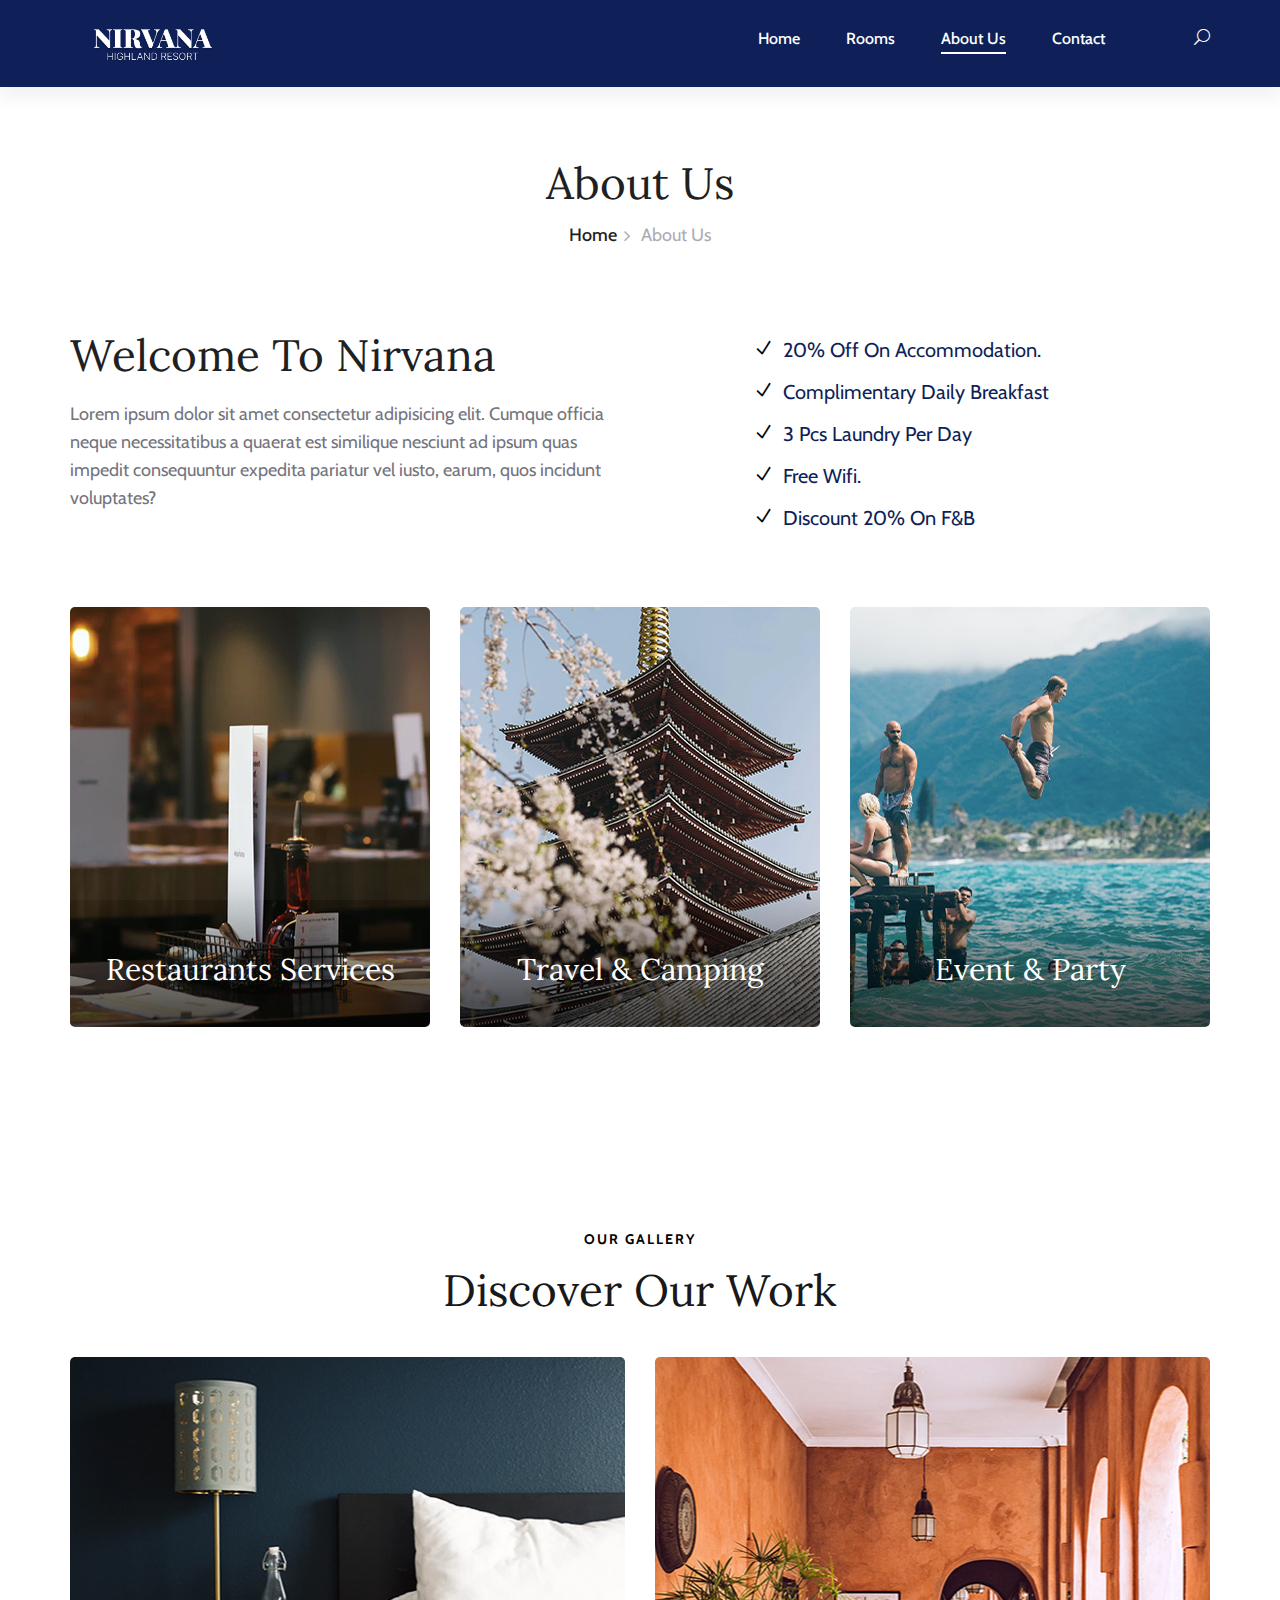
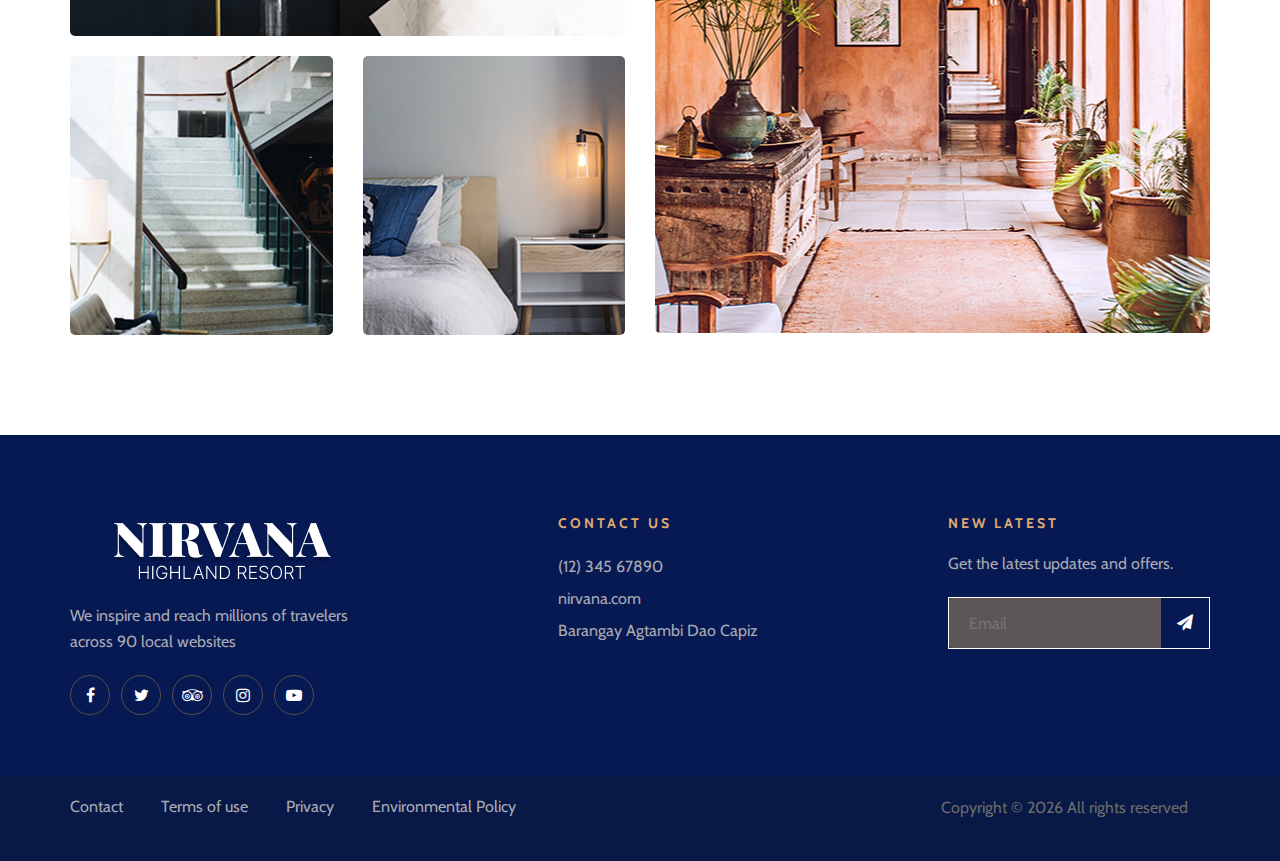
==== about-us.html @ 607fbc33 "initial Push" ====
<!DOCTYPE html>
<html lang="zxx">

<head>
    <meta charset="UTF-8">
    <meta name="description" content="Sona Template">
    <meta name="keywords" content="Sona, unica, creative, html">
    <meta name="viewport" content="width=device-width, initial-scale=1.0">
    <meta http-equiv="X-UA-Compatible" content="ie=edge">
    <title>Sona | Template</title>

    <!-- Google Font -->
    <link href="https://fonts.googleapis.com/css?family=Lora:400,700&display=swap" rel="stylesheet">
    <link href="https://fonts.googleapis.com/css?family=Cabin:400,500,600,700&display=swap" rel="stylesheet">

    <!-- Css Styles -->
    <link rel="stylesheet" href="css/bootstrap.min.css" type="text/css">
    <link rel="stylesheet" href="css/font-awesome.min.css" type="text/css">
    <link rel="stylesheet" href="css/elegant-icons.css" type="text/css">
    <link rel="stylesheet" href="css/flaticon.css" type="text/css">
    <link rel="stylesheet" href="css/owl.carousel.min.css" type="text/css">
    <link rel="stylesheet" href="css/nice-select.css" type="text/css">
    <link rel="stylesheet" href="css/jquery-ui.min.css" type="text/css">
    <link rel="stylesheet" href="css/magnific-popup.css" type="text/css">
    <link rel="stylesheet" href="css/slicknav.min.css" type="text/css">
    <link rel="stylesheet" href="css/style.css" type="text/css">
</head>

<body>
    <!-- Page Preloder -->
    <div id="preloder">
        <div class="loader"></div>
    </div>

    <!-- Offcanvas Menu Section Begin -->
    <div class="offcanvas-menu-overlay"></div>
    <div class="canvas-open">
        <i class="icon_menu"></i>
    </div>
    <div class="offcanvas-menu-wrapper">
        <div class="canvas-close">
            <i class="icon_close"></i>
        </div>
        <div class="search-icon search-switch">
            <i class="icon_search"></i>
        </div>
        <div class="header-configure-area">
            <div class="language-option">
                <img src="img/flag.jpg" alt="">
                <span>EN <i class="fa fa-angle-down"></i></span>
                <div class="flag-dropdown">
                    <ul>
                        <li><a href="#">Zi</a></li>
                        <li><a href="#">Fr</a></li>
                    </ul>
                </div>
            </div>
            <a href="#" class="bk-btn">Booking Now</a>
        </div>
        <nav class="mainmenu mobile-menu">
            <ul>
                <li class="active"><a href="./index.html">Home</a></li>
                <li><a href="./rooms.html">Rooms</a></li>
                <li><a href="./about-us.html">About Us</a></li>
                <li><a href="./pages.html">Pages</a>
                    <ul class="dropdown">
                        <li><a href="./room-details.html">Room Details</a></li>
                        <li><a href="./blog-details.html">Blog Details</a></li>
                        <li><a href="#">Family Room</a></li>
                        <li><a href="#">Premium Room</a></li>
                    </ul>
                </li>
                <li><a href="./blog.html">News</a></li>
                <li><a href="./contact.html">Contact</a></li>
            </ul>
        </nav>
        <div id="mobile-menu-wrap"></div>
        <div class="top-social">
            <a href="#"><i class="fa fa-facebook"></i></a>
            <a href="#"><i class="fa fa-twitter"></i></a>
            <a href="#"><i class="fa fa-tripadvisor"></i></a>
            <a href="#"><i class="fa fa-instagram"></i></a>
        </div>
        <ul class="top-widget">
            <li><i class="fa fa-phone"></i> (12) 345 67890</li>
            <li><i class="fa fa-envelope"></i> info.colorlib@gmail.com</li>
        </ul>
    </div>
    <!-- Offcanvas Menu Section End -->

    <!-- Header Section Begin -->
    <header class="header-section header-normal">
        <div class="menu-item">
            <div class="container">
                <div class="row">
                    <div class="col-lg-2">
                        <div class="logo">
                            <a href="./index.html">
                                <img src="img/light-logo.png" alt="">
                            </a>
                        </div>
                    </div>
                    <div class="col-lg-10">
                        <div class="nav-menu">
                            <nav class="mainmenu">
                                <ul>
                                    <li><a href="./index.html">Home</a></li>
                                    <li><a href="./rooms.html">Rooms</a></li>
                                    <li  class="active"><a href="./about-us.html">About Us</a></li>
                                    <li><a href="./contact.html">Contact</a></li>
                                </ul>
                            </nav>
                            <div class="nav-right search-switch">
                                <i class="icon_search"></i>
                            </div>
                        </div>
                    </div>
                </div>
            </div>
        </div>
    </header>
    <!-- Header End -->

    <!-- Breadcrumb Section Begin -->
    <div class="breadcrumb-section">
        <div class="container">
            <div class="row">
                <div class="col-lg-12">
                    <div class="breadcrumb-text">
                        <h2>About Us</h2>
                        <div class="bt-option">
                            <a href="./index.html">Home</a>
                            <span>About Us</span>
                        </div>
                    </div>
                </div>
            </div>
        </div>
    </div>
    <!-- Breadcrumb Section End -->

    <!-- About Us Page Section Begin -->
    <section class="aboutus-page-section spad">
        <div class="container">
            <div class="about-page-text">
                <div class="row">
                    <div class="col-lg-6">
                        <div class="ap-title">
                            <h2>Welcome To Nirvana</h2>
                            <p>Lorem ipsum dolor sit amet consectetur adipisicing elit. Cumque officia neque necessitatibus a quaerat est similique nesciunt ad ipsum quas impedit consequuntur expedita pariatur vel iusto, earum, quos incidunt voluptates?</p>
                        </div>
                    </div>
                    <div class="col-lg-5 offset-lg-1">
                        <ul class="ap-services">
                            <li><i class="icon_check"></i> 20% Off On Accommodation.</li>
                            <li><i class="icon_check"></i> Complimentary Daily Breakfast</li>
                            <li><i class="icon_check"></i> 3 Pcs Laundry Per Day</li>
                            <li><i class="icon_check"></i> Free Wifi.</li>
                            <li><i class="icon_check"></i> Discount 20% On F&B</li>
                        </ul>
                    </div>
                </div>
            </div>
            <div class="about-page-services">
                <div class="row">
                    <div class="col-md-4">
                        <div class="ap-service-item set-bg" data-setbg="img/about/about-p1.jpg">
                            <div class="api-text">
                                <h3>Restaurants Services</h3>
                            </div>
                        </div>
                    </div>
                    <div class="col-md-4">
                        <div class="ap-service-item set-bg" data-setbg="img/about/about-p2.jpg">
                            <div class="api-text">
                                <h3>Travel & Camping</h3>
                            </div>
                        </div>
                    </div>
                    <div class="col-md-4">
                        <div class="ap-service-item set-bg" data-setbg="img/about/about-p3.jpg">
                            <div class="api-text">
                                <h3>Event & Party</h3>
                            </div>
                        </div>
                    </div>
                </div>
            </div>
        </div>
    </section>
    <!-- About Us Page Section End -->

    <!-- Gallery Section Begin -->
    <section class="gallery-section spad">
        <div class="container">
            <div class="row">
                <div class="col-lg-12">
                    <div class="section-title">
                        <span>Our Gallery</span>
                        <h2>Discover Our Work</h2>
                    </div>
                </div>
            </div>
            <div class="row">
                <div class="col-lg-6">
                    <div class="gallery-item set-bg" data-setbg="img/gallery/gallery-1.jpg">
                        <div class="gi-text">
                            <h3>Room Luxury</h3>
                        </div>
                    </div>
                    <div class="row">
                        <div class="col-sm-6">
                            <div class="gallery-item set-bg" data-setbg="img/gallery/gallery-3.jpg">
                                <div class="gi-text">
                                    <h3>Room Luxury</h3>
                                </div>
                            </div>
                        </div>
                        <div class="col-sm-6">
                            <div class="gallery-item set-bg" data-setbg="img/gallery/gallery-4.jpg">
                                <div class="gi-text">
                                    <h3>Room Luxury</h3>
                                </div>
                            </div>
                        </div>
                    </div>
                </div>
                <div class="col-lg-6">
                    <div class="gallery-item large-item set-bg" data-setbg="img/gallery/gallery-2.jpg">
                        <div class="gi-text">
                            <h3>Room Luxury</h3>
                        </div>
                    </div>
                </div>
            </div>
        </div>
    </section>
    <!-- Gallery Section End -->

    <!-- Footer Section Begin -->
    <footer class="footer-section">
        <div class="container">
          <div class="footer-text">
            <div class="row">
              <div class="col-lg-4">
                <div class="ft-about">
                  <div class="logo">
                    <a href="#">
                      <img src="img/light-logo.png" alt="" />
                    </a>
                  </div>
                  <p>
                    We inspire and reach millions of travelers<br />
                    across 90 local websites
                  </p>
                  <div class="fa-social">
                    <a href="#"><i class="fa fa-facebook"></i></a>
                    <a href="#"><i class="fa fa-twitter"></i></a>
                    <a href="#"><i class="fa fa-tripadvisor"></i></a>
                    <a href="#"><i class="fa fa-instagram"></i></a>
                    <a href="#"><i class="fa fa-youtube-play"></i></a>
                  </div>
                </div>
              </div>
              <div class="col-lg-3 offset-lg-1">
                <div class="ft-contact">
                  <h6>Contact Us</h6>
                  <ul>
                    <li>(12) 345 67890</li>
                    <li>nirvana.com</li>
                    <li>Barangay Agtambi Dao Capiz</li>
                  </ul>
                </div>
              </div>
              <div class="col-lg-3 offset-lg-1">
                <div class="ft-newslatter">
                  <h6>New latest</h6>
                  <p>Get the latest updates and offers.</p>
                  <form action="#" class="fn-form">
                    <input type="text" placeholder="Email" />
                    <button type="submit"><i class="fa fa-send"></i></button>
                  </form>
                </div>
              </div>
            </div>
          </div>
        </div>
        <div class="copyright-option">
          <div class="container">
            <div class="row">
              <div class="col-lg-7">
                <ul>
                  <li><a href="#">Contact</a></li>
                  <li><a href="#">Terms of use</a></li>
                  <li><a href="#">Privacy</a></li>
                  <li><a href="#">Environmental Policy</a></li>
                </ul>
              </div>
              <div class="col-lg-5">
                <div class="co-text">
                    <p>
                      <!-- Link back to Colorlib can't be removed. Template is licensed under CC BY 3.0. -->
                      Copyright &copy;
                      <script>
                        document.write(new Date().getFullYear());
                        </script>
                    All rights reserved 
                    <span  style="font-size: 1px; opacity: 0;">
  
                      | This template is made with
                      <i class="fa fa-heart" aria-hidden="true"></i> by
                      <a href="https://colorlib.com" target="_blank">Colorlib</a>
                      
                    </span>
                    <!-- Link back to Colorlib can't be removed. Template is licensed under CC BY 3.0. -->
                  </p>
                  </div>
                </div>
              </div>
            </div>
          </div>
        </div>
      </footer>
    <!-- Footer Section End -->

    <!-- Search model Begin -->
    <div class="search-model">
        <div class="h-100 d-flex align-items-center justify-content-center">
            <div class="search-close-switch"><i class="icon_close"></i></div>
            <form class="search-model-form">
                <input type="text" id="search-input" placeholder="Search here.....">
            </form>
        </div>
    </div>
    <!-- Search model end -->

    <!-- Js Plugins -->
    <script src="js/jquery-3.3.1.min.js"></script>
    <script src="js/bootstrap.min.js"></script>
    <script src="js/jquery.magnific-popup.min.js"></script>
    <script src="js/jquery.nice-select.min.js"></script>
    <script src="js/jquery-ui.min.js"></script>
    <script src="js/jquery.slicknav.js"></script>
    <script src="js/owl.carousel.min.js"></script>
    <script src="js/main.js"></script>
</body>

</html>
---- css/elegant-icons.css ----
@font-face {
	font-family: 'ElegantIcons';
	src:url('../fonts/ElegantIcons.eot');
	src:url('../fonts/ElegantIcons.eot?#iefix') format('embedded-opentype'),
		url('../fonts/ElegantIcons.woff') format('woff'),
		url('../fonts/ElegantIcons.ttf') format('truetype'),
		url('../fonts/ElegantIcons.svg#ElegantIcons') format('svg');
	font-weight: normal;
	font-style: normal;
}

/* Use the following CSS code if you want to use data attributes for inserting your icons */
[data-icon]:before {
	font-family: 'ElegantIcons';
	content: attr(data-icon);
	speak: none;
	font-weight: normal;
	font-variant: normal;
	text-transform: none;
	line-height: 1;
	-webkit-font-smoothing: antialiased;
	-moz-osx-font-smoothing: grayscale;
}

/* Use the following CSS code if you want to have a class per icon */
/*
Instead of a list of all class selectors,
you can use the generic selector below, but it's slower:
[class*="your-class-prefix"] {
*/
.arrow_up, .arrow_down, .arrow_left, .arrow_right, .arrow_left-up, .arrow_right-up, .arrow_right-down, .arrow_left-down, .arrow-up-down, .arrow_up-down_alt, .arrow_left-right_alt, .arrow_left-right, .arrow_expand_alt2, .arrow_expand_alt, .arrow_condense, .arrow_expand, .arrow_move, .arrow_carrot-up, .arrow_carrot-down, .arrow_carrot-left, .arrow_carrot-right, .arrow_carrot-2up, .arrow_carrot-2down, .arrow_carrot-2left, .arrow_carrot-2right, .arrow_carrot-up_alt2, .arrow_carrot-down_alt2, .arrow_carrot-left_alt2, .arrow_carrot-right_alt2, .arrow_carrot-2up_alt2, .arrow_carrot-2down_alt2, .arrow_carrot-2left_alt2, .arrow_carrot-2right_alt2, .arrow_triangle-up, .arrow_triangle-down, .arrow_triangle-left, .arrow_triangle-right, .arrow_triangle-up_alt2, .arrow_triangle-down_alt2, .arrow_triangle-left_alt2, .arrow_triangle-right_alt2, .arrow_back, .icon_minus-06, .icon_plus, .icon_close, .icon_check, .icon_minus_alt2, .icon_plus_alt2, .icon_close_alt2, .icon_check_alt2, .icon_zoom-out_alt, .icon_zoom-in_alt, .icon_search, .icon_box-empty, .icon_box-selected, .icon_minus-box, .icon_plus-box, .icon_box-checked, .icon_circle-empty, .icon_circle-slelected, .icon_stop_alt2, .icon_stop, .icon_pause_alt2, .icon_pause, .icon_menu, .icon_menu-square_alt2, .icon_menu-circle_alt2, .icon_ul, .icon_ol, .icon_adjust-horiz, .icon_adjust-vert, .icon_document_alt, .icon_documents_alt, .icon_pencil, .icon_pencil-edit_alt, .icon_pencil-edit, .icon_folder-alt, .icon_folder-open_alt, .icon_folder-add_alt, .icon_info_alt, .icon_error-oct_alt, .icon_error-circle_alt, .icon_error-triangle_alt, .icon_question_alt2, .icon_question, .icon_comment_alt, .icon_chat_alt, .icon_vol-mute_alt, .icon_volume-low_alt, .icon_volume-high_alt, .icon_quotations, .icon_quotations_alt2, .icon_clock_alt, .icon_lock_alt, .icon_lock-open_alt, .icon_key_alt, .icon_cloud_alt, .icon_cloud-upload_alt, .icon_cloud-download_alt, .icon_image, .icon_images, .icon_lightbulb_alt, .icon_gift_alt, .icon_house_alt, .icon_genius, .icon_mobile, .icon_tablet, .icon_laptop, .icon_desktop, .icon_camera_alt, .icon_mail_alt, .icon_cone_alt, .icon_ribbon_alt, .icon_bag_alt, .icon_creditcard, .icon_cart_alt, .icon_paperclip, .icon_tag_alt, .icon_tags_alt, .icon_trash_alt, .icon_cursor_alt, .icon_mic_alt, .icon_compass_alt, .icon_pin_alt, .icon_pushpin_alt, .icon_map_alt, .icon_drawer_alt, .icon_toolbox_alt, .icon_book_alt, .icon_calendar, .icon_film, .icon_table, .icon_contacts_alt, .icon_headphones, .icon_lifesaver, .icon_piechart, .icon_refresh, .icon_link_alt, .icon_link, .icon_loading, .icon_blocked, .icon_archive_alt, .icon_heart_alt, .icon_star_alt, .icon_star-half_alt, .icon_star, .icon_star-half, .icon_tools, .icon_tool, .icon_cog, .icon_cogs, .arrow_up_alt, .arrow_down_alt, .arrow_left_alt, .arrow_right_alt, .arrow_left-up_alt, .arrow_right-up_alt, .arrow_right-down_alt, .arrow_left-down_alt, .arrow_condense_alt, .arrow_expand_alt3, .arrow_carrot_up_alt, .arrow_carrot-down_alt, .arrow_carrot-left_alt, .arrow_carrot-right_alt, .arrow_carrot-2up_alt, .arrow_carrot-2dwnn_alt, .arrow_carrot-2left_alt, .arrow_carrot-2right_alt, .arrow_triangle-up_alt, .arrow_triangle-down_alt, .arrow_triangle-left_alt, .arrow_triangle-right_alt, .icon_minus_alt, .icon_plus_alt, .icon_close_alt, .icon_check_alt, .icon_zoom-out, .icon_zoom-in, .icon_stop_alt, .icon_menu-square_alt, .icon_menu-circle_alt, .icon_document, .icon_documents, .icon_pencil_alt, .icon_folder, .icon_folder-open, .icon_folder-add, .icon_folder_upload, .icon_folder_download, .icon_info, .icon_error-circle, .icon_error-oct, .icon_error-triangle, .icon_question_alt, .icon_comment, .icon_chat, .icon_vol-mute, .icon_volume-low, .icon_volume-high, .icon_quotations_alt, .icon_clock, .icon_lock, .icon_lock-open, .icon_key, .icon_cloud, .icon_cloud-upload, .icon_cloud-download, .icon_lightbulb, .icon_gift, .icon_house, .icon_camera, .icon_mail, .icon_cone, .icon_ribbon, .icon_bag, .icon_cart, .icon_tag, .icon_tags, .icon_trash, .icon_cursor, .icon_mic, .icon_compass, .icon_pin, .icon_pushpin, .icon_map, .icon_drawer, .icon_toolbox, .icon_book, .icon_contacts, .icon_archive, .icon_heart, .icon_profile, .icon_group, .icon_grid-2x2, .icon_grid-3x3, .icon_music, .icon_pause_alt, .icon_phone, .icon_upload, .icon_download, .social_facebook, .social_twitter, .social_pinterest, .social_googleplus, .social_tumblr, .social_tumbleupon, .social_wordpress, .social_instagram, .social_dribbble, .social_vimeo, .social_linkedin, .social_rss, .social_deviantart, .social_share, .social_myspace, .social_skype, .social_youtube, .social_picassa, .social_googledrive, .social_flickr, .social_blogger, .social_spotify, .social_delicious, .social_facebook_circle, .social_twitter_circle, .social_pinterest_circle, .social_googleplus_circle, .social_tumblr_circle, .social_stumbleupon_circle, .social_wordpress_circle, .social_instagram_circle, .social_dribbble_circle, .social_vimeo_circle, .social_linkedin_circle, .social_rss_circle, .social_deviantart_circle, .social_share_circle, .social_myspace_circle, .social_skype_circle, .social_youtube_circle, .social_picassa_circle, .social_googledrive_alt2, .social_flickr_circle, .social_blogger_circle, .social_spotify_circle, .social_delicious_circle, .social_facebook_square, .social_twitter_square, .social_pinterest_square, .social_googleplus_square, .social_tumblr_square, .social_stumbleupon_square, .social_wordpress_square, .social_instagram_square, .social_dribbble_square, .social_vimeo_square, .social_linkedin_square, .social_rss_square, .social_deviantart_square, .social_share_square, .social_myspace_square, .social_skype_square, .social_youtube_square, .social_picassa_square, .social_googledrive_square, .social_flickr_square, .social_blogger_square, .social_spotify_square, .social_delicious_square, .icon_printer, .icon_calulator, .icon_building, .icon_floppy, .icon_drive, .icon_search-2, .icon_id, .icon_id-2, .icon_puzzle, .icon_like, .icon_dislike, .icon_mug, .icon_currency, .icon_wallet, .icon_pens, .icon_easel, .icon_flowchart, .icon_datareport, .icon_briefcase, .icon_shield, .icon_percent, .icon_globe, .icon_globe-2, .icon_target, .icon_hourglass, .icon_balance, .icon_rook, .icon_printer-alt, .icon_calculator_alt, .icon_building_alt, .icon_floppy_alt, .icon_drive_alt, .icon_search_alt, .icon_id_alt, .icon_id-2_alt, .icon_puzzle_alt, .icon_like_alt, .icon_dislike_alt, .icon_mug_alt, .icon_currency_alt, .icon_wallet_alt, .icon_pens_alt, .icon_easel_alt, .icon_flowchart_alt, .icon_datareport_alt, .icon_briefcase_alt, .icon_shield_alt, .icon_percent_alt, .icon_globe_alt, .icon_clipboard {
	font-family: 'ElegantIcons';
	speak: none;
	font-style: normal;
	font-weight: normal;
	font-variant: normal;
	text-transform: none;
	line-height: 1;
	-webkit-font-smoothing: antialiased;
}
.arrow_up:before {
	content: "\21";
}
.arrow_down:before {
	content: "\22";
}
.arrow_left:before {
	content: "\23";
}
.arrow_right:before {
	content: "\24";
}
.arrow_left-up:before {
	content: "\25";
}
.arrow_right-up:before {
	content: "\26";
}
.arrow_right-down:before {
	content: "\27";
}
.arrow_left-down:before {
	content: "\28";
}
.arrow-up-down:before {
	content: "\29";
}
.arrow_up-down_alt:before {
	content: "\2a";
}
.arrow_left-right_alt:before {
	content: "\2b";
}
.arrow_left-right:before {
	content: "\2c";
}
.arrow_expand_alt2:before {
	content: "\2d";
}
.arrow_expand_alt:before {
	content: "\2e";
}
.arrow_condense:before {
	content: "\2f";
}
.arrow_expand:before {
	content: "\30";
}
.arrow_move:before {
	content: "\31";
}
.arrow_carrot-up:before {
	content: "\32";
}
.arrow_carrot-down:before {
	content: "\33";
}
.arrow_carrot-left:before {
	content: "\34";
}
.arrow_carrot-right:before {
	content: "\35";
}
.arrow_carrot-2up:before {
	content: "\36";
}
.arrow_carrot-2down:before {
	content: "\37";
}
.arrow_carrot-2left:before {
	content: "\38";
}
.arrow_carrot-2right:before {
	content: "\39";
}
.arrow_carrot-up_alt2:before {
	content: "\3a";
}
.arrow_carrot-down_alt2:before {
	content: "\3b";
}
.arrow_carrot-left_alt2:before {
	content: "\3c";
}
.arrow_carrot-right_alt2:before {
	content: "\3d";
}
.arrow_carrot-2up_alt2:before {
	content: "\3e";
}
.arrow_carrot-2down_alt2:before {
	content: "\3f";
}
.arrow_carrot-2left_alt2:before {
	content: "\40";
}
.arrow_carrot-2right_alt2:before {
	content: "\41";
}
.arrow_triangle-up:before {
	content: "\42";
}
.arrow_triangle-down:before {
	content: "\43";
}
.arrow_triangle-left:before {
	content: "\44";
}
.arrow_triangle-right:before {
	content: "\45";
}
.arrow_triangle-up_alt2:before {
	content: "\46";
}
.arrow_triangle-down_alt2:before {
	content: "\47";
}
.arrow_triangle-left_alt2:before {
	content: "\48";
}
.arrow_triangle-right_alt2:before {
	content: "\49";
}
.arrow_back:before {
	content: "\4a";
}
.icon_minus-06:before {
	content: "\4b";
}
.icon_plus:before {
	content: "\4c";
}
.icon_close:before {
	content: "\4d";
}
.icon_check:before {
	content: "\4e";
}
.icon_minus_alt2:before {
	content: "\4f";
}
.icon_plus_alt2:before {
	content: "\50";
}
.icon_close_alt2:before {
	content: "\51";
}
.icon_check_alt2:before {
	content: "\52";
}
.icon_zoom-out_alt:before {
	content: "\53";
}
.icon_zoom-in_alt:before {
	content: "\54";
}
.icon_search:before {
	content: "\55";
}
.icon_box-empty:before {
	content: "\56";
}
.icon_box-selected:before {
	content: "\57";
}
.icon_minus-box:before {
	content: "\58";
}
.icon_plus-box:before {
	content: "\59";
}
.icon_box-checked:before {
	content: "\5a";
}
.icon_circle-empty:before {
	content: "\5b";
}
.icon_circle-slelected:before {
	content: "\5c";
}
.icon_stop_alt2:before {
	content: "\5d";
}
.icon_stop:before {
	content: "\5e";
}
.icon_pause_alt2:before {
	content: "\5f";
}
.icon_pause:before {
	content: "\60";
}
.icon_menu:before {
	content: "\61";
}
.icon_menu-square_alt2:before {
	content: "\62";
}
.icon_menu-circle_alt2:before {
	content: "\63";
}
.icon_ul:before {
	content: "\64";
}
.icon_ol:before {
	content: "\65";
}
.icon_adjust-horiz:before {
	content: "\66";
}
.icon_adjust-vert:before {
	content: "\67";
}
.icon_document_alt:before {
	content: "\68";
}
.icon_documents_alt:before {
	content: "\69";
}
.icon_pencil:before {
	content: "\6a";
}
.icon_pencil-edit_alt:before {
	content: "\6b";
}
.icon_pencil-edit:before {
	content: "\6c";
}
.icon_folder-alt:before {
	content: "\6d";
}
.icon_folder-open_alt:before {
	content: "\6e";
}
.icon_folder-add_alt:before {
	content: "\6f";
}
.icon_info_alt:before {
	content: "\70";
}
.icon_error-oct_alt:before {
	content: "\71";
}
.icon_error-circle_alt:before {
	content: "\72";
}
.icon_error-triangle_alt:before {
	content: "\73";
}
.icon_question_alt2:before {
	content: "\74";
}
.icon_question:before {
	content: "\75";
}
.icon_comment_alt:before {
	content: "\76";
}
.icon_chat_alt:before {
	content: "\77";
}
.icon_vol-mute_alt:before {
	content: "\78";
}
.icon_volume-low_alt:before {
	content: "\79";
}
.icon_volume-high_alt:before {
	content: "\7a";
}
.icon_quotations:before {
	content: "\7b";
}
.icon_quotations_alt2:before {
	content: "\7c";
}
.icon_clock_alt:before {
	content: "\7d";
}
.icon_lock_alt:before {
	content: "\7e";
}
.icon_lock-open_alt:before {
	content: "\e000";
}
.icon_key_alt:before {
	content: "\e001";
}
.icon_cloud_alt:before {
	content: "\e002";
}
.icon_cloud-upload_alt:before {
	content: "\e003";
}
.icon_cloud-download_alt:before {
	content: "\e004";
}
.icon_image:before {
	content: "\e005";
}
.icon_images:before {
	content: "\e006";
}
.icon_lightbulb_alt:before {
	content: "\e007";
}
.icon_gift_alt:before {
	content: "\e008";
}
.icon_house_alt:before {
	content: "\e009";
}
.icon_genius:before {
	content: "\e00a";
}
.icon_mobile:before {
	content: "\e00b";
}
.icon_tablet:before {
	content: "\e00c";
}
.icon_laptop:before {
	content: "\e00d";
}
.icon_desktop:before {
	content: "\e00e";
}
.icon_camera_alt:before {
	content: "\e00f";
}
.icon_mail_alt:before {
	content: "\e010";
}
.icon_cone_alt:before {
	content: "\e011";
}
.icon_ribbon_alt:before {
	content: "\e012";
}
.icon_bag_alt:before {
	content: "\e013";
}
.icon_creditcard:before {
	content: "\e014";
}
.icon_cart_alt:before {
	content: "\e015";
}
.icon_paperclip:before {
	content: "\e016";
}
.icon_tag_alt:before {
	content: "\e017";
}
.icon_tags_alt:before {
	content: "\e018";
}
.icon_trash_alt:before {
	content: "\e019";
}
.icon_cursor_alt:before {
	content: "\e01a";
}
.icon_mic_alt:before {
	content: "\e01b";
}
.icon_compass_alt:before {
	content: "\e01c";
}
.icon_pin_alt:before {
	content: "\e01d";
}
.icon_pushpin_alt:before {
	content: "\e01e";
}
.icon_map_alt:before {
	content: "\e01f";
}
.icon_drawer_alt:before {
	content: "\e020";
}
.icon_toolbox_alt:before {
	content: "\e021";
}
.icon_book_alt:before {
	content: "\e022";
}
.icon_calendar:before {
	content: "\e023";
}
.icon_film:before {
	content: "\e024";
}
.icon_table:before {
	content: "\e025";
}
.icon_contacts_alt:before {
	content: "\e026";
}
.icon_headphones:before {
	content: "\e027";
}
.icon_lifesaver:before {
	content: "\e028";
}
.icon_piechart:before {
	content: "\e029";
}
.icon_refresh:before {
	content: "\e02a";
}
.icon_link_alt:before {
	content: "\e02b";
}
.icon_link:before {
	content: "\e02c";
}
.icon_loading:before {
	content: "\e02d";
}
.icon_blocked:before {
	content: "\e02e";
}
.icon_archive_alt:before {
	content: "\e02f";
}
.icon_heart_alt:before {
	content: "\e030";
}
.icon_star_alt:before {
	content: "\e031";
}
.icon_star-half_alt:before {
	content: "\e032";
}
.icon_star:before {
	content: "\e033";
}
.icon_star-half:before {
	content: "\e034";
}
.icon_tools:before {
	content: "\e035";
}
.icon_tool:before {
	content: "\e036";
}
.icon_cog:before {
	content: "\e037";
}
.icon_cogs:before {
	content: "\e038";
}
.arrow_up_alt:before {
	content: "\e039";
}
.arrow_down_alt:before {
	content: "\e03a";
}
.arrow_left_alt:before {
	content: "\e03b";
}
.arrow_right_alt:before {
	content: "\e03c";
}
.arrow_left-up_alt:before {
	content: "\e03d";
}
.arrow_right-up_alt:before {
	content: "\e03e";
}
.arrow_right-down_alt:before {
	content: "\e03f";
}
.arrow_left-down_alt:before {
	content: "\e040";
}
.arrow_condense_alt:before {
	content: "\e041";
}
.arrow_expand_alt3:before {
	content: "\e042";
}
.arrow_carrot_up_alt:before {
	content: "\e043";
}
.arrow_carrot-down_alt:before {
	content: "\e044";
}
.arrow_carrot-left_alt:before {
	content: "\e045";
}
.arrow_carrot-right_alt:before {
	content: "\e046";
}
.arrow_carrot-2up_alt:before {
	content: "\e047";
}
.arrow_carrot-2dwnn_alt:before {
	content: "\e048";
}
.arrow_carrot-2left_alt:before {
	content: "\e049";
}
.arrow_carrot-2right_alt:before {
	content: "\e04a";
}
.arrow_triangle-up_alt:before {
	content: "\e04b";
}
.arrow_triangle-down_alt:before {
	content: "\e04c";
}
.arrow_triangle-left_alt:before {
	content: "\e04d";
}
.arrow_triangle-right_alt:before {
	content: "\e04e";
}
.icon_minus_alt:before {
	content: "\e04f";
}
.icon_plus_alt:before {
	content: "\e050";
}
.icon_close_alt:before {
	content: "\e051";
}
.icon_check_alt:before {
	content: "\e052";
}
.icon_zoom-out:before {
	content: "\e053";
}
.icon_zoom-in:before {
	content: "\e054";
}
.icon_stop_alt:before {
	content: "\e055";
}
.icon_menu-square_alt:before {
	content: "\e056";
}
.icon_menu-circle_alt:before {
	content: "\e057";
}
.icon_document:before {
	content: "\e058";
}
.icon_documents:before {
	content: "\e059";
}
.icon_pencil_alt:before {
	content: "\e05a";
}
.icon_folder:before {
	content: "\e05b";
}
.icon_folder-open:before {
	content: "\e05c";
}
.icon_folder-add:before {
	content: "\e05d";
}
.icon_folder_upload:before {
	content: "\e05e";
}
.icon_folder_download:before {
	content: "\e05f";
}
.icon_info:before {
	content: "\e060";
}
.icon_error-circle:before {
	content: "\e061";
}
.icon_error-oct:before {
	content: "\e062";
}
.icon_error-triangle:before {
	content: "\e063";
}
.icon_question_alt:before {
	content: "\e064";
}
.icon_comment:before {
	content: "\e065";
}
.icon_chat:before {
	content: "\e066";
}
.icon_vol-mute:before {
	content: "\e067";
}
.icon_volume-low:before {
	content: "\e068";
}
.icon_volume-high:before {
	content: "\e069";
}
.icon_quotations_alt:before {
	content: "\e06a";
}
.icon_clock:before {
	content: "\e06b";
}
.icon_lock:before {
	content: "\e06c";
}
.icon_lock-open:before {
	content: "\e06d";
}
.icon_key:before {
	content: "\e06e";
}
.icon_cloud:before {
	content: "\e06f";
}
.icon_cloud-upload:before {
	content: "\e070";
}
.icon_cloud-download:before {
	content: "\e071";
}
.icon_lightbulb:before {
	content: "\e072";
}
.icon_gift:before {
	content: "\e073";
}
.icon_house:before {
	content: "\e074";
}
.icon_camera:before {
	content: "\e075";
}
.icon_mail:before {
	content: "\e076";
}
.icon_cone:before {
	content: "\e077";
}
.icon_ribbon:before {
	content: "\e078";
}
.icon_bag:before {
	content: "\e079";
}
.icon_cart:before {
	content: "\e07a";
}
.icon_tag:before {
	content: "\e07b";
}
.icon_tags:before {
	content: "\e07c";
}
.icon_trash:before {
	content: "\e07d";
}
.icon_cursor:before {
	content: "\e07e";
}
.icon_mic:before {
	content: "\e07f";
}
.icon_compass:before {
	content: "\e080";
}
.icon_pin:before {
	content: "\e081";
}
.icon_pushpin:before {
	content: "\e082";
}
.icon_map:before {
	content: "\e083";
}
.icon_drawer:before {
	content: "\e084";
}
.icon_toolbox:before {
	content: "\e085";
}
.icon_book:before {
	content: "\e086";
}
.icon_contacts:before {
	content: "\e087";
}
.icon_archive:before {
	content: "\e088";
}
.icon_heart:before {
	content: "\e089";
}
.icon_profile:before {
	content: "\e08a";
}
.icon_group:before {
	content: "\e08b";
}
.icon_grid-2x2:before {
	content: "\e08c";
}
.icon_grid-3x3:before {
	content: "\e08d";
}
.icon_music:before {
	content: "\e08e";
}
.icon_pause_alt:before {
	content: "\e08f";
}
.icon_phone:before {
	content: "\e090";
}
.icon_upload:before {
	content: "\e091";
}
.icon_download:before {
	content: "\e092";
}
.social_facebook:before {
	content: "\e093";
}
.social_twitter:before {
	content: "\e094";
}
.social_pinterest:before {
	content: "\e095";
}
.social_googleplus:before {
	content: "\e096";
}
.social_tumblr:before {
	content: "\e097";
}
.social_tumbleupon:before {
	content: "\e098";
}
.social_wordpress:before {
	content: "\e099";
}
.social_instagram:before {
	content: "\e09a";
}
.social_dribbble:before {
	content: "\e09b";
}
.social_vimeo:before {
	content: "\e09c";
}
.social_linkedin:before {
	content: "\e09d";
}
.social_rss:before {
	content: "\e09e";
}
.social_deviantart:before {
	content: "\e09f";
}
.social_share:before {
	content: "\e0a0";
}
.social_myspace:before {
	content: "\e0a1";
}
.social_skype:before {
	content: "\e0a2";
}
.social_youtube:before {
	content: "\e0a3";
}
.social_picassa:before {
	content: "\e0a4";
}
.social_googledrive:before {
	content: "\e0a5";
}
.social_flickr:before {
	content: "\e0a6";
}
.social_blogger:before {
	content: "\e0a7";
}
.social_spotify:before {
	content: "\e0a8";
}
.social_delicious:before {
	content: "\e0a9";
}
.social_facebook_circle:before {
	content: "\e0aa";
}
.social_twitter_circle:before {
	content: "\e0ab";
}
.social_pinterest_circle:before {
	content: "\e0ac";
}
.social_googleplus_circle:before {
	content: "\e0ad";
}
.social_tumblr_circle:before {
	content: "\e0ae";
}
.social_stumbleupon_circle:before {
	content: "\e0af";
}
.social_wordpress_circle:before {
	content: "\e0b0";
}
.social_instagram_circle:before {
	content: "\e0b1";
}
.social_dribbble_circle:before {
	content: "\e0b2";
}
.social_vimeo_circle:before {
	content: "\e0b3";
}
.social_linkedin_circle:before {
	content: "\e0b4";
}
.social_rss_circle:before {
	content: "\e0b5";
}
.social_deviantart_circle:before {
	content: "\e0b6";
}
.social_share_circle:before {
	content: "\e0b7";
}
.social_myspace_circle:before {
	content: "\e0b8";
}
.social_skype_circle:before {
	content: "\e0b9";
}
.social_youtube_circle:before {
	content: "\e0ba";
}
.social_picassa_circle:before {
	content: "\e0bb";
}
.social_googledrive_alt2:before {
	content: "\e0bc";
}
.social_flickr_circle:before {
	content: "\e0bd";
}
.social_blogger_circle:before {
	content: "\e0be";
}
.social_spotify_circle:before {
	content: "\e0bf";
}
.social_delicious_circle:before {
	content: "\e0c0";
}
.social_facebook_square:before {
	content: "\e0c1";
}
.social_twitter_square:before {
	content: "\e0c2";
}
.social_pinterest_square:before {
	content: "\e0c3";
}
.social_googleplus_square:before {
	content: "\e0c4";
}
.social_tumblr_square:before {
	content: "\e0c5";
}
.social_stumbleupon_square:before {
	content: "\e0c6";
}
.social_wordpress_square:before {
	content: "\e0c7";
}
.social_instagram_square:before {
	content: "\e0c8";
}
.social_dribbble_square:before {
	content: "\e0c9";
}
.social_vimeo_square:before {
	content: "\e0ca";
}
.social_linkedin_square:before {
	content: "\e0cb";
}
.social_rss_square:before {
	content: "\e0cc";
}
.social_deviantart_square:before {
	content: "\e0cd";
}
.social_share_square:before {
	content: "\e0ce";
}
.social_myspace_square:before {
	content: "\e0cf";
}
.social_skype_square:before {
	content: "\e0d0";
}
.social_youtube_square:before {
	content: "\e0d1";
}
.social_picassa_square:before {
	content: "\e0d2";
}
.social_googledrive_square:before {
	content: "\e0d3";
}
.social_flickr_square:before {
	content: "\e0d4";
}
.social_blogger_square:before {
	content: "\e0d5";
}
.social_spotify_square:before {
	content: "\e0d6";
}
.social_delicious_square:before {
	content: "\e0d7";
}
.icon_printer:before {
	content: "\e103";
}
.icon_calulator:before {
	content: "\e0ee";
}
.icon_building:before {
	content: "\e0ef";
}
.icon_floppy:before {
	content: "\e0e8";
}
.icon_drive:before {
	content: "\e0ea";
}
.icon_search-2:before {
	content: "\e101";
}
.icon_id:before {
	content: "\e107";
}
.icon_id-2:before {
	content: "\e108";
}
.icon_puzzle:before {
	content: "\e102";
}
.icon_like:before {
	content: "\e106";
}
.icon_dislike:before {
	content: "\e0eb";
}
.icon_mug:before {
	content: "\e105";
}
.icon_currency:before {
	content: "\e0ed";
}
.icon_wallet:before {
	content: "\e100";
}
.icon_pens:before {
	content: "\e104";
}
.icon_easel:before {
	content: "\e0e9";
}
.icon_flowchart:before {
	content: "\e109";
}
.icon_datareport:before {
	content: "\e0ec";
}
.icon_briefcase:before {
	content: "\e0fe";
}
.icon_shield:before {
	content: "\e0f6";
}
.icon_percent:before {
	content: "\e0fb";
}
.icon_globe:before {
	content: "\e0e2";
}
.icon_globe-2:before {
	content: "\e0e3";
}
.icon_target:before {
	content: "\e0f5";
}
.icon_hourglass:before {
	content: "\e0e1";
}
.icon_balance:before {
	content: "\e0ff";
}
.icon_rook:before {
	content: "\e0f8";
}
.icon_printer-alt:before {
	content: "\e0fa";
}
.icon_calculator_alt:before {
	content: "\e0e7";
}
.icon_building_alt:before {
	content: "\e0fd";
}
.icon_floppy_alt:before {
	content: "\e0e4";
}
.icon_drive_alt:before {
	content: "\e0e5";
}
.icon_search_alt:before {
	content: "\e0f7";
}
.icon_id_alt:before {
	content: "\e0e0";
}
.icon_id-2_alt:before {
	content: "\e0fc";
}
.icon_puzzle_alt:before {
	content: "\e0f9";
}
.icon_like_alt:before {
	content: "\e0dd";
}
.icon_dislike_alt:before {
	content: "\e0f1";
}
.icon_mug_alt:before {
	content: "\e0dc";
}
.icon_currency_alt:before {
	content: "\e0f3";
}
.icon_wallet_alt:before {
	content: "\e0d8";
}
.icon_pens_alt:before {
	content: "\e0db";
}
.icon_easel_alt:before {
	content: "\e0f0";
}
.icon_flowchart_alt:before {
	content: "\e0df";
}
.icon_datareport_alt:before {
	content: "\e0f2";
}
.icon_briefcase_alt:before {
	content: "\e0f4";
}
.icon_shield_alt:before {
	content: "\e0d9";
}
.icon_percent_alt:before {
	content: "\e0da";
}
.icon_globe_alt:before {
	content: "\e0de";
}
.icon_clipboard:before {
	content: "\e0e6";
}


	.glyph {
		float: left;
		text-align: center;
		padding: .75em;
		margin: .4em 1.5em .75em 0;
		width: 6em;
text-shadow: none;
	}
        .glyph_big {
        font-size: 128px;
        color: #59c5dc;
        float: left;
        margin-right: 20px;
        }

        .glyph div { padding-bottom: 10px;}

	.glyph input {
		font-family: consolas, monospace;
		font-size: 12px;
		width: 100%;
		text-align: center;
		border: 0;
		box-shadow: 0 0 0 1px #ccc;
		padding: .2em;
                -moz-border-radius: 5px;
                -webkit-border-radius: 5px;
	}
	.centered {
		margin-left: auto;
		margin-right: auto;
	}
	.glyph .fs1 {
		font-size: 2em;
	}
---- css/flaticon.css ----
/*
  	Flaticon icon font: Flaticon
  	Creation date: 25/01/2019 11:32
  	*/

@font-face {
  font-family: "Flaticon";
  src: url("../fonts/Flaticon.eot");
  src: url("../fonts/Flaticon.eot?#iefix") format("embedded-opentype"),
       url("../fonts/Flaticon.woff") format("woff"),
       url("../fonts/Flaticon.ttf") format("truetype"),
       url("../fonts/Flaticon.svg#Flaticon") format("svg");
  font-weight: normal;
  font-style: normal;
}

@media screen and (-webkit-min-device-pixel-ratio:0) {
  @font-face {
    font-family: "Flaticon";
    src: url("../fonts/Flaticon.svg#Flaticon") format("svg");
  }
}

[class^="flaticon-"]:before, [class*=" flaticon-"]:before,
[class^="flaticon-"]:after, [class*=" flaticon-"]:after {   
  font-family: Flaticon;
  font-size: 50px;
  font-style: normal;
  margin-left: 0;
}

.flaticon-001-luggage:before { content: "\f100"; }
.flaticon-002-breakfast:before { content: "\f101"; }
.flaticon-003-air-conditioner:before { content: "\f102"; }
.flaticon-004-fridge:before { content: "\f103"; }
.flaticon-005-tea:before { content: "\f104"; }
.flaticon-006-dumbbell:before { content: "\f105"; }
.flaticon-007-swimming-pool:before { content: "\f106"; }
.flaticon-008-heater:before { content: "\f107"; }
.flaticon-009-cctv:before { content: "\f108"; }
.flaticon-010-newspaper:before { content: "\f109"; }
.flaticon-011-no-smoking:before { content: "\f10a"; }
.flaticon-012-cocktail:before { content: "\f10b"; }
.flaticon-013-safety-box:before { content: "\f10c"; }
.flaticon-014-ring-bell:before { content: "\f10d"; }
.flaticon-015-door-hanger:before { content: "\f10e"; }
.flaticon-016-washing-machine:before { content: "\f10f"; }
.flaticon-017-sunbed:before { content: "\f110"; }
.flaticon-018-iron:before { content: "\f111"; }
.flaticon-019-television:before { content: "\f112"; }
.flaticon-020-telephone:before { content: "\f113"; }
.flaticon-021-flip-flops:before { content: "\f114"; }
.flaticon-022-clock:before { content: "\f115"; }
.flaticon-023-hair-dryer:before { content: "\f116"; }
.flaticon-024-towel:before { content: "\f117"; }
.flaticon-025-pillow:before { content: "\f118"; }
.flaticon-026-bed:before { content: "\f119"; }
.flaticon-027-mirror:before { content: "\f11a"; }
.flaticon-028-vacuum-cleaner:before { content: "\f11b"; }
.flaticon-029-wifi:before { content: "\f11c"; }
.flaticon-030-bathtub:before { content: "\f11d"; }
.flaticon-031-elevator:before { content: "\f11e"; }
.flaticon-032-armchair:before { content: "\f11f"; }
.flaticon-033-dinner:before { content: "\f120"; }
.flaticon-034-camera:before { content: "\f121"; }
.flaticon-035-eight-ball:before { content: "\f122"; }
.flaticon-036-parking:before { content: "\f123"; }
.flaticon-037-sink:before { content: "\f124"; }
.flaticon-038-five-stars:before { content: "\f125"; }
.flaticon-039-three-stars:before { content: "\f126"; }
.flaticon-040-key-card:before { content: "\f127"; }
.flaticon-041-lamp:before { content: "\f128"; }
.flaticon-042-menu:before { content: "\f129"; }
.flaticon-043-room-service:before { content: "\f12a"; }
.flaticon-044-clock-1:before { content: "\f12b"; }
.flaticon-045-door:before { content: "\f12c"; }
.flaticon-046-toothbrush:before { content: "\f12d"; }
.flaticon-047-calendar:before { content: "\f12e"; }
.flaticon-048-door-handle:before { content: "\f12f"; }
.flaticon-049-power-socket:before { content: "\f130"; }
.flaticon-050-bellboy:before { content: "\f131"; }
---- css/nice-select.css ----
.nice-select {
  -webkit-tap-highlight-color: transparent;
  background-color: #fff;
  border-radius: 5px;
  border: solid 1px #e8e8e8;
  box-sizing: border-box;
  clear: both;
  cursor: pointer;
  display: block;
  float: left;
  font-family: inherit;
  font-size: 14px;
  font-weight: normal;
  height: 42px;
  line-height: 40px;
  outline: none;
  padding-left: 18px;
  padding-right: 30px;
  position: relative;
  text-align: left !important;
  -webkit-transition: all 0.2s ease-in-out;
  transition: all 0.2s ease-in-out;
  -webkit-user-select: none;
     -moz-user-select: none;
      -ms-user-select: none;
          user-select: none;
  white-space: nowrap;
  width: auto; }
  .nice-select:hover {
    border-color: #dbdbdb; }
  .nice-select:active, .nice-select.open, .nice-select:focus {
    border-color: #999; }
  .nice-select:after {
    border-bottom: 2px solid #999;
    border-right: 2px solid #999;
    content: '';
    display: block;
    height: 5px;
    margin-top: -4px;
    pointer-events: none;
    position: absolute;
    right: 12px;
    top: 50%;
    -webkit-transform-origin: 66% 66%;
        -ms-transform-origin: 66% 66%;
            transform-origin: 66% 66%;
    -webkit-transform: rotate(45deg);
        -ms-transform: rotate(45deg);
            transform: rotate(45deg);
    -webkit-transition: all 0.15s ease-in-out;
    transition: all 0.15s ease-in-out;
    width: 5px; }
  .nice-select.open:after {
    -webkit-transform: rotate(-135deg);
        -ms-transform: rotate(-135deg);
            transform: rotate(-135deg); }
  .nice-select.open .list {
    opacity: 1;
    pointer-events: auto;
    -webkit-transform: scale(1) translateY(0);
        -ms-transform: scale(1) translateY(0);
            transform: scale(1) translateY(0); }
  .nice-select.disabled {
    border-color: #ededed;
    color: #999;
    pointer-events: none; }
    .nice-select.disabled:after {
      border-color: #cccccc; }
  .nice-select.wide {
    width: 100%; }
    .nice-select.wide .list {
      left: 0 !important;
      right: 0 !important; }
  .nice-select.right {
    float: right; }
    .nice-select.right .list {
      left: auto;
      right: 0; }
  .nice-select.small {
    font-size: 12px;
    height: 36px;
    line-height: 34px; }
    .nice-select.small:after {
      height: 4px;
      width: 4px; }
    .nice-select.small .option {
      line-height: 34px;
      min-height: 34px; }
  .nice-select .list {
    background-color: #fff;
    border-radius: 5px;
    box-shadow: 0 0 0 1px rgba(68, 68, 68, 0.11);
    box-sizing: border-box;
    margin-top: 4px;
    opacity: 0;
    overflow: hidden;
    padding: 0;
    pointer-events: none;
    position: absolute;
    top: 100%;
    left: 0;
    -webkit-transform-origin: 50% 0;
        -ms-transform-origin: 50% 0;
            transform-origin: 50% 0;
    -webkit-transform: scale(0.75) translateY(-21px);
        -ms-transform: scale(0.75) translateY(-21px);
            transform: scale(0.75) translateY(-21px);
    -webkit-transition: all 0.2s cubic-bezier(0.5, 0, 0, 1.25), opacity 0.15s ease-out;
    transition: all 0.2s cubic-bezier(0.5, 0, 0, 1.25), opacity 0.15s ease-out;
    z-index: 9; }
    .nice-select .list:hover .option:not(:hover) {
      background-color: transparent !important; }
  .nice-select .option {
    cursor: pointer;
    font-weight: 400;
    line-height: 40px;
    list-style: none;
    min-height: 40px;
    outline: none;
    padding-left: 18px;
    padding-right: 29px;
    text-align: left;
    -webkit-transition: all 0.2s;
    transition: all 0.2s; }
    .nice-select .option:hover, .nice-select .option.focus, .nice-select .option.selected.focus {
      background-color: #f6f6f6; }
    .nice-select .option.selected {
      font-weight: bold; }
    .nice-select .option.disabled {
      background-color: transparent;
      color: #999;
      cursor: default; }

.no-csspointerevents .nice-select .list {
  display: none; }

.no-csspointerevents .nice-select.open .list {
  display: block; }
---- css/style.css ----
/******************************************************************
  Template Name: Sona
  Description: Sona Hotel Html Template
  Author: Colorlib
  Author URI: https://colorlib.com
  Version: 1.0
  Created: Colorlib
******************************************************************/

/*------------------------------------------------------------------
[Table of contents]

1.  Template default CSS
	1.1	Variables
	1.2	Mixins
	1.3	Flexbox
	1.4	Reset
2.  Helper Css
3.  Header Section
4.  Hero Section
5.  About Section
6.  Services Section
7.  Testimonial Section
8.  Blog Section
9.  Contact
10.  Footer Style

-------------------------------------------------------------------*/

/* 
color:

Primary -- 071952

*/

/*----------------------------------------*/

/* Template default CSS
/*----------------------------------------*/

html, body {
	height: 100%;
	font-family: "Cabin", sans-serif;
	-webkit-font-smoothing: antialiased;
}
h1, h2, h3, h4, h5, h6 {
	margin: 0;
	color: #111111;
	font-weight: 400;
	font-family: "Lora", serif;
}
h1 {
	font-size: 70px;
}
h2 {
	font-size: 36px;
}
h3 {
	font-size: 30px;
}
h4 {
	font-size: 24px;
}
h5 {
	font-size: 18px;
}
h6 {
	font-size: 16px;
}
p {
	font-size: 16px;
	font-family: "Cabin", sans-serif;
	color: #6b6b6b;
	font-weight: 400;
	line-height: 26px;
	margin: 0 0 15px 0;
}
img {
	max-width: 100%;
}
input:focus, select:focus, button:focus, textarea:focus {
	outline: none;
}
a:hover, a:focus {
	text-decoration: none;
	outline: none;
	color: #fff;
}
ul, ol {
	padding: 0;
	margin: 0;
}
/*---------------------
  Helper CSS
-----------------------*/

.section-title {
	text-align: center;
	margin-bottom: 22px;
}
.section-title span {
	font-size: 14px;
	color: #000000;
	font-weight: 700;
	text-transform: uppercase;
	letter-spacing: 2px;
}
.section-title h2 {
	font-size: 44px;
	color: #19191a;
	line-height: 58px;
	margin-top: 10px;
}
.set-bg {
	background-repeat: no-repeat;
	background-size: cover;
	background-position: top center;
}
.spad {
	padding-top: 100px;
	padding-bottom: 100px;
}
.spad-2 {
	padding-top: 50px;
	padding-bottom: 70px;
}
.text-white h1, .text-white h2, .text-white h3, .text-white h4, .text-white h5, .text-white h6, .text-white p, .text-white span, .text-white li, .text-white a {
	color: #fff;
}
/* buttons */

.primary-btn {
	display: inline-block;
	font-size: 13px;
	color: #ffffff;
	text-transform: uppercase;
	letter-spacing: 2px;
	font-weight: 700;
	position: relative;
}
.primary-btn:after {
	position: absolute;
	left: 0;
	bottom: -5px;
	width: 100%;
	height: 2px;
	background: #dfa974;
	content: "";
}
/* Preloder */

#preloder {
	position: fixed;
	width: 100%;
	height: 100%;
	top: 0;
	left: 0;
	z-index: 999999;
	background: #ffffff;
}
.loader {
	width: 40px;
	height: 40px;
	position: absolute;
	top: 50%;
	left: 50%;
	margin-top: -13px;
	margin-left: -13px;
	border-radius: 60px;
	animation: loader 0.8s linear infinite;
	-webkit-animation: loader 0.8s linear infinite;
}
@keyframes loader {
	0% {
		-webkit-transform: rotate(0deg);
		transform: rotate(0deg);
		border: 4px solid #f44336;
		border-left-color: transparent;
	}
	50% {
		-webkit-transform: rotate(180deg);
		transform: rotate(180deg);
		border: 4px solid #673ab7;
		border-left-color: transparent;
	}
	100% {
		-webkit-transform: rotate(360deg);
		transform: rotate(360deg);
		border: 4px solid #f44336;
		border-left-color: transparent;
	}
}
@-webkit-keyframes loader {
	0% {
		-webkit-transform: rotate(0deg);
		border: 4px solid #f44336;
		border-left-color: transparent;
	}
	50% {
		-webkit-transform: rotate(180deg);
		border: 4px solid #673ab7;
		border-left-color: transparent;
	}
	100% {
		-webkit-transform: rotate(360deg);
		border: 4px solid #f44336;
		border-left-color: transparent;
	}
}
.spacial-controls {
	position: fixed;
	width: 111px;
	height: 91px;
	top: 0;
	right: 0;
	z-index: 999;
}
.spacial-controls .search-switch {
	display: block;
	height: 100%;
	padding-top: 30px;
	background: #323232;
	text-align: center;
	cursor: pointer;
}
.search-model {
	display: none;
	position: fixed;
	width: 100%;
	height: 100%;
	left: 0;
	top: 0;
	background: #000;
	z-index: 99999;
}
.search-model-form {
	padding: 0 15px;
}
.search-model-form input {
	width: 500px;
	font-size: 40px;
	border: none;
	border-bottom: 2px solid #333;
	background: none;
	color: #999;
}
.search-close-switch {
	position: absolute;
	width: 50px;
	height: 50px;
	background: #333;
	color: #fff;
	text-align: center;
	border-radius: 50%;
	font-size: 28px;
	line-height: 28px;
	top: 30px;
	cursor: pointer;
	display: -webkit-box;
	display: -ms-flexbox;
	display: flex;
	-webkit-box-align: center;
	-ms-flex-align: center;
	align-items: center;
	-webkit-box-pack: center;
	-ms-flex-pack: center;
	justify-content: center;
}
/*---------------------
  Header
-----------------------*/
header {
	background-color: #071952;
}

.header-section.header-normal .menu-item {
	-webkit-box-shadow: 0px 12px 15px rgba(36, 11, 12, 0.05);
	box-shadow: 0px 12px 15px rgba(36, 11, 12, 0.05);
}
.top-nav {
	border-bottom: 1px solid #e5e5e5;
}
.top-nav .tn-left li {
	list-style: none;
	display: inline-block;
	font-size: 16px;
	color: #19191a;
	font-weight: 500;
	padding: 14px 0 12px;
	margin-right: 64px;
	position: relative;
}
.top-nav .tn-left li:after {
	position: absolute;
	right: -32px;
	top: 0;
	width: 1px;
	height: 100%;
	background: #e5e5e5;
	content: "";
}
.top-nav .tn-left li:last-child {
	margin-right: 0;
}
.top-nav .tn-left li:last-child:after {
	display: none;
}
.top-nav .tn-left li i {
	color: #dfa974;
	margin-right: 4px;
}
.top-nav .tn-right {
	text-align: right;
}
.top-nav .tn-right .top-social {
	display: inline-block;
	margin-right: 35px;
	padding: 13px 0;
}
.top-nav .tn-right .top-social a {
	display: inline-block;
	font-size: 16px;
	color: #19191a;
	margin-left: 15px;
}
.top-nav .tn-right .bk-btn {
	display: inline-block;
	font-size: 13px;
	font-weight: 700;
	padding: 16px 28px 15px;
	background: #dfa974;
	color: #ffffff;
	text-transform: uppercase;
	letter-spacing: 2px;
}
.top-nav .tn-right .language-option {
	display: inline-block;
	margin-left: 30px;
	cursor: pointer;
	padding: 13px 0px 11px;
	position: relative;
}
.top-nav .tn-right .language-option:hover .flag-dropdown {
	top: 40px;
	opacity: 1;
	visibility: visible;
}
.top-nav .tn-right .language-option img {
	height: 26px;
	width: 26px;
	border-radius: 50%;
	margin-right: 10px;
}
.top-nav .tn-right .language-option span {
	font-size: 16px;
	color: #19191a;
	text-transform: uppercase;
	font-weight: 500;
}
.top-nav .tn-right .language-option .flag-dropdown {
	position: absolute;
	left: 0;
	top: 60px;
	width: 100px;
	background: #ffffff;
	display: block;
	padding: 10px 15px;
	-webkit-box-shadow: 0px 9px 10px rgba(25, 25, 26, 0.2);
	box-shadow: 0px 9px 10px rgba(25, 25, 26, 0.2);
	opacity: 0;
	visibility: hidden;
	-webkit-transition: all 0.3s;
	-o-transition: all 0.3s;
	transition: all 0.3s;
	z-index: 99;
}
.top-nav .tn-right .language-option .flag-dropdown ul li {
	list-style: none;
	text-align: left;
}
.top-nav .tn-right .language-option .flag-dropdown ul li a {
	font-size: 14px;
	text-transform: uppercase;
	font-weight: 500;
	color: #19191a;
	-webkit-transition: all 0.3s;
	-o-transition: all 0.3s;
	transition: all 0.3s;
}
.top-nav .tn-right .language-option .flag-dropdown ul li a:hover {
	color: #dfa974;
}
.menu-item {
	position: relative;
	z-index: 9;
}
.menu-item .logo {
	padding: 25px 0;
}
.menu-item .logo a {
	display: inline-block;
}
.menu-item .nav-menu {
	text-align: right;
}
.menu-item .nav-menu .mainmenu {
	display: inline-block;
}
.menu-item .nav-menu .mainmenu li {
	list-style: none;
	display: inline-block;
	position: relative;
	z-index: 1;
}
.menu-item .nav-menu .mainmenu li.active a:after {
	opacity: 1;
}
.menu-item .nav-menu .mainmenu li:hover>a:after {
	opacity: 1;
}
.menu-item .nav-menu .mainmenu li:hover .dropdown {
	top: 77px;
	opacity: 1;
	visibility: visible;
}
.menu-item .nav-menu .mainmenu li a {
	font-size: 16px;
	color: #ffffff;
	margin-right: 42px;
	font-weight: 500;
	display: inline-block;
	padding: 27px 0;
	position: relative;
	-webkit-transition: all 0.3s;
	-o-transition: all 0.3s;
	transition: all 0.3s;
}
.menu-item .nav-menu .mainmenu li a:after {
	position: absolute;
	left: 0;
	top: 52px;
	width: 100%;
	height: 2px;
	background: #ffffff;
	content: "";
	opacity: 0;
	-webkit-transition: all 0.3s;
	-o-transition: all 0.3s;
	transition: all 0.3s;
}
.menu-item .nav-menu .mainmenu li .dropdown {
	position: absolute;
	left: 0;
	top: 97px;
	width: 180px;
	background: #ffffff;
	z-index: 9;
	opacity: 0;
	visibility: hidden;
	-webkit-transition: all 0.3s;
	-o-transition: all 0.3s;
	transition: all 0.3s;
	-webkit-box-shadow: 0px 9px 15px rgba(25, 25, 26, 0.05);
	box-shadow: 0px 9px 15px rgba(25, 25, 26, 0.05);
}
.menu-item .nav-menu .mainmenu li .dropdown li {
	list-style: none;
	display: block;
}
.menu-item .nav-menu .mainmenu li .dropdown li a {
	font-size: 16px;
	color: #ffffff;
	display: block;
	text-align: left;
	padding: 8px 15px;
	-webkit-transition: all 0.3s;
	-o-transition: all 0.3s;
	transition: all 0.3s;
}
.menu-item .nav-menu .mainmenu li .dropdown li a:hover {
	color: #dfa974;
}
.menu-item .nav-menu .mainmenu li .dropdown li a:after {
	display: none;
}
.menu-item .nav-menu .nav-right {
	display: inline-block;
	margin-left: 43px;
	padding: 27px 0px;
}
.menu-item .nav-menu .nav-right i {
	font-size: 16px;
	color: #ffffff;
	cursor: pointer;
}
.canvas-open {
	display: none;
}
.offcanvas-menu-wrapper {
	display: none;
}
/*---------------------
  Hero
-----------------------*/

.hero-section {
	position: relative;
	padding-top: 60px;
	padding-bottom: 100px;
}
.hero-section .container {
	position: relative;
	z-index: 5;
}
.hero-text {
	padding-top: 145px;
}
.hero-text h1 {
	font-size: 80px;
	line-height: 90px;
	color: #ffffff;
	margin-bottom: 16px;
}
.hero-text p {
	font-size: 18px;
	color: #ffffff;
	line-height: 28px;
	margin-bottom: 35px;
}
.booking-form {
	background: #071952;
	padding: 44px 40px 50px 40px;
	border-radius: 4px;
}
.booking-form h3 {
	color: #ffffff;
	margin-bottom: 36px;
}
.booking-form form .check-date {
	position: relative;
	margin-bottom: 15px;
}
.booking-form form .check-date label {
	font-size: 14px;
	color: #ffffff;
	display: block;
	margin-bottom: 10px;
}
.booking-form form .check-date input {
	width: 100%;
	height: 50px;
	border: 1px solid #ebebeb;
	border-radius: 2px;
	font-size: 16px;
	color: #19191a;
	text-transform: uppercase;
	font-weight: 500;
	padding-left: 20px;
}
.booking-form form .check-date i {
	color: #000000;
	position: absolute;
	right: 18px;
	bottom: 17px;
}
.booking-form form .select-option {
	margin-bottom: 15px;
}
.booking-form form .select-option label {
	font-size: 14px;
	color: #ffffff;
	display: block;
	margin-bottom: 10px;
}
.booking-form form .select-option .nice-select {
	border-radius: 2px;
	border: 1px solid #ebebeb;
	height: 50px;
	line-height: 50px;
	outline: none;
	padding-left: 20px;
	width: 100%;
	float: none;
}
.booking-form form .select-option .nice-select:after {
	border-bottom: 2px solid #000000;
	border-right: 2px solid #000000;
	height: 10px;
	margin-top: 0;
	right: 20px;
	width: 10px;
	top: 36%;
}
.booking-form form .select-option .nice-select span {
	font-size: 16px;
	color: #19191a;
	text-transform: uppercase;
	font-weight: 500;
}
.booking-form form .select-option .nice-select .list {
	margin-top: 0;
	width: 100%;
}
.booking-form form button {
	display: block;
	font-size: 14px;
	text-transform: uppercase;
	border: 1px solid #ffffff;
	border-radius: 2px;
	color:  #ffffff;
	font-weight: 500;
	background: transparent;
	width: 100%;
	height: 46px;
	margin-top: 30px;
}
.hero-slider {
	position: absolute;
	width: 100%;
	height: 100%;
	left: 0;
	top: 0;
}
.hero-slider.owl-carousel .owl-dots {
	position: absolute;
	left: 0;
	bottom: 23px;
	width: 100%;
	text-align: center;
}
.hero-slider.owl-carousel .owl-dots button {
	height: 6px;
	width: 6px;
	background: #ffffff;
	opacity: 0.5;
	border-radius: 50%;
	margin-right: 10px;
	-webkit-transition: all 0.3s;
	-o-transition: all 0.3s;
	transition: all 0.3s;
}
.hero-slider.owl-carousel .owl-dots button.active {
	width: 30px;
	border-radius: 50px;
	opacity: 1;
}
.hero-slider.owl-carousel .owl-dots button:last-child {
	margin-right: 0;
}
.hero-slider .owl-stage-outer, .hero-slider .owl-stage, .hero-slider .owl-item, .hero-slider .hs-item {
	height: 100%;
}
/*---------------------
  About US
-----------------------*/

.about-text {
	text-align: center;
	padding: 0 35px;
}
.about-text p {
	color: #595960;
	font-weight: 500;
}
.about-text p.f-para {
	margin-bottom: 10px;
}
.about-text p.s-para {
	margin-bottom: 35px;
}
.about-text .about-btn {
	color: #19191a;
}
.about-pic img {
	min-width: 100%;
}
/*---------------------
  Service Section
-----------------------*/

.services-section {
	padding-bottom: 60px;
	border-top: 1px solid #e5e5e5;
}
.services-section .section-title {
	margin-bottom: 36px;
}
.service-item {
	text-align: center;
	padding: 30px 35px 18px;
	-webkit-transition: all 0.3s;
	-o-transition: all 0.3s;
	transition: all 0.3s;
}
.service-item:hover {
	background: #dfa974;
}
.service-item:hover i {
	color: #ffffff;
}
.service-item:hover h4 {
	color: #ffffff;
}
.service-item:hover p {
	color: #ffffff;
}
.service-item i {
	display: inline-block;
	color: #dfa974;
	-webkit-transition: all 0.3s;
	-o-transition: all 0.3s;
	transition: all 0.3s;
}
.service-item h4 {
	color: #19191a;
	font-size: 22px;
	margin-bottom: 15px;
	margin-top: 10px;
	-webkit-transition: all 0.3s;
	-o-transition: all 0.3s;
	transition: all 0.3s;
}
.service-item p {
	color: #707079;
	-webkit-transition: all 0.3s;
	-o-transition: all 0.3s;
	transition: all 0.3s;
}
/*------------------------
  Home Page Room Section 
-------------------------*/


.hp-room-items {
	margin-left: -15px;
	margin-right: -15px;
	overflow: hidden;
}
.hp-room-items .hp-room-item {
	height: 600px;
	margin-right: -15px;
	position: relative;
	overflow: hidden;
}
.hp-room-items .hp-room-item:hover .hr-text {
	bottom: 135px;
	background-color: rgba(07,25,82, 0.5);
	padding: 1em;
	border-radius: .5em;
}
.hp-room-items .hp-room-item:hover .hr-text h2 {
	margin-bottom: 30px;
}
.hp-room-items .hp-room-item .hr-text {
	position: absolute;
	left: 45px;
	right: 25px;
	bottom: -250px;
	-webkit-transition: all 0.5s;
	-o-transition: all 0.5s;
	transition: all 0.5s;
}
.hp-room-items .hp-room-item .hr-text h3 {
	color: #ffffff;
	margin-bottom: 15px;
}
.hp-room-items .hp-room-item .hr-text h2 {
	color: #dfa974;
	font-weight: 700;
	margin-bottom: 50px;
	-webkit-transition: all 0.2s;
	-o-transition: all 0.2s;
	transition: all 0.2s;
}
.hp-room-items .hp-room-item .hr-text h2 span {
	font-family: "Cabin", sans-serif;
	font-size: 16px;
	font-weight: 400;
	color: #ffffff;
}
.hp-room-items .hp-room-item .hr-text table {
	margin-bottom: 30px;
}
.hp-room-items .hp-room-item .hr-text table tbody tr td {
	font-size: 16px;
	color: #ffffff;
	line-height: 36px;
}
.hp-room-items .hp-room-item .hr-text table tbody tr td.r-o {
	width: 120px;
}
.hp-room-items .hp-room-item .hr-text .primary-btn:after {
	background: #ffffff;
}
/*---------------------
  Testimonial Slider
-----------------------*/

.testimonial-section {
	background: #f9f9f9;
}
.testimonial-section .section-title {
	margin-bottom: 30px;
}
.testimonial-slider.owl-carousel .owl-item img {
	width: auto;
	margin: 0 auto;
}
.testimonial-slider.owl-carousel .owl-nav button {
	height: 44px;
	width: 44px;
	border: 1px solid #ebebeb;
	font-size: 24px;
	color: #707079;
	background: #ffffff;
	line-height: 48px;
	text-align: center;
	border-radius: 50%;
	position: absolute;
	left: -190px;
	top: 50%;
	-webkit-transform: translateY(-6px);
	-ms-transform: translateY(-6px);
	transform: translateY(-6px);
	-webkit-transition: all 0.3s;
	-o-transition: all 0.3s;
	transition: all 0.3s;
}
.testimonial-slider.owl-carousel .owl-nav button:hover {
	border-color: #19191a;
	color: #19191a;
}
.testimonial-slider.owl-carousel .owl-nav button.owl-next {
	left: auto;
	right: -190px;
}
.testimonial-slider .ts-item {
	text-align: center;
}
.testimonial-slider .ts-item p {
	font-size: 20px;
	color: #707079;
	line-height: 30px;
	margin-bottom: 50px;
}
.testimonial-slider .ts-item .ti-author {
	margin-bottom: 60px;
}
.testimonial-slider .ts-item .ti-author .rating {
	display: inline-block;
}
.testimonial-slider .ts-item .ti-author .rating i {
	color: #f5b917;
	font-size: 16px;
}
.testimonial-slider .ts-item .ti-author h5 {
	font-size: 20px;
	color: #19191a;
	display: inline-block;
}
/*---------------------
  Blog and Event
-----------------------*/

.blog-section {
	padding-bottom: 70px;
}
.blog-section .section-title {
	margin-bottom: 36px;
}
/*---------------------
  Footer Section
-----------------------*/

.footer-section {
	background: #071952;
}
.footer-section .footer-text {
	padding: 80px 0 30px;
}
.footer-section .footer-text .ft-about {
	margin-bottom: 30px;
}
.footer-section .footer-text .ft-about .logo {
	margin-bottom: 20px;
}
.footer-section .footer-text .ft-about .logo a {
	display: inline-block;
}
.footer-section .footer-text .ft-about p {
	color: #aaaab3;
	margin-bottom: 20px;
}
.footer-section .footer-text .ft-about .fa-social a {
	display: inline-block;
	height: 40px;
	width: 40px;
	font-size: 16px;
	line-height: 40px;
	text-align: center;
	color: #ffffff;
	border: 1px solid #5A4D48;
	border-radius: 50%;
	-webkit-transition: all 0.3s;
	-o-transition: all 0.3s;
	transition: all 0.3s;
	margin-right: 7px;
}
.footer-section .footer-text .ft-about .fa-social a:hover {
	background: #dfa974;
	border-color: #dfa974;
}
.footer-section .footer-text .ft-contact {
	margin-bottom: 30px;
}
.footer-section .footer-text .ft-contact h6 {
	font-size: 14px;
	color: #dfa974;
	text-transform: uppercase;
	font-weight: 700;
	letter-spacing: 3px;
	font-family: "Cabin", sans-serif;
	margin-bottom: 20px;
}
.footer-section .footer-text .ft-contact ul li {
	font-size: 16px;
	color: #aaaab3;
	line-height: 32px;
	list-style: none;
}
.footer-section .footer-text .ft-newslatter h6 {
	font-size: 14px;
	color: #dfa974;
	text-transform: uppercase;
	font-weight: 700;
	letter-spacing: 3px;
	font-family: "Cabin", sans-serif;
	margin-bottom: 20px;
}
.footer-section .footer-text .ft-newslatter p {
	color: #aaaab3;
	margin-bottom: 20px;
}
.footer-section .footer-text .ft-newslatter .fn-form {
	position: relative;
	border: 1px solid rgb(255, 255, 255);
}
.footer-section .footer-text .ft-newslatter .fn-form input {
	width: 100%;
	height: 50px;
	border-radius: 2px;
	background: #5d5656;
	border: none;
	padding-left: 20px;
	font-size: 16px;
	color: #ffffff;
}
.footer-section .footer-text .ft-newslatter .fn-form button {
	position: absolute;
	right: 0;
	top: 0;
	font-size: 16px;
	background: #071952;
	color: #ffffff;
	padding: 0 16px;
	height: 50px;
	border: none;
	border-radius: 0 2px 2px 0;
}
.footer-section .copyright-option {
	background: rgba(16, 20, 31, 0.2);
	padding: 20px 0;
}
.footer-section .copyright-option ul li {
	list-style: none;
	display: inline-block;
	margin-right: 34px;
}
.footer-section .copyright-option ul li:last-child {
	margin-right: 0;
}
.footer-section .copyright-option ul li a {
	font-size: 16px;
	color: #aaaab3;
}
.footer-section .copyright-option .co-text {
	font-size: 16px;
	color: #707079;
	text-align: right;
}
/* --------------------------------- Other Pages Styles ----------------------------------- */

/*---------------------
  Breadcrumb Section
-----------------------*/

.breadcrumb-section {
	padding-top: 70px;
	padding-bottom: 80px;
}
.breadcrumb-text {
	text-align: center;
}
.breadcrumb-text h2 {
	font-size: 44px;
	color: #19191a;
	margin-bottom: 12px;
}
.breadcrumb-text .bt-option a {
	display: inline-block;
	font-size: 18px;
	color: #19191a;
	margin-right: 20px;
	position: relative;
	font-weight: 500;
}
.breadcrumb-text .bt-option a:after {
	position: absolute;
	right: -13px;
	top: 1px;
	content: "";
	font-size: 18px;
	font-family: "FontAwesome";
	color: #aaaab3;
}
.breadcrumb-text .bt-option span {
	display: inline-block;
	font-size: 18px;
	color: #aaaab3;
}
/*------------------------
  About Us Page Section
-------------------------*/

.aboutus-page-section {
	padding-top: 0;
	padding-bottom: 70px;
}
.about-page-text {
	margin-bottom: 65px;
}
.about-page-text .ap-title {
	margin-bottom: 30px;
}
.about-page-text .ap-title h2 {
	font-size: 44px;
	color: #19191a;
	margin-bottom: 18px;
}
.about-page-text .ap-title p {
	font-size: 18px;
	color: #707079;
	line-height: 28px;
}
.about-page-text .ap-services li {
	list-style: none;
	font-size: 20px;
	color: #071952;
	line-height: 42px;
}
.about-page-text .ap-services li i {
	color: #000000;
	margin-right: 5px;
}
.about-page-services .ap-service-item {
	position: relative;
	height: 420px;
	border-radius: 5px;
	margin-bottom: 30px;
}
.about-page-services .ap-service-item .api-text {
	position: absolute;
	left: 0;
	bottom: 40px;
	width: 100%;
	text-align: center;
}
.about-page-services .ap-service-item .api-text h3 {
	color: #ffffff;
}
/*---------------------
  Video Section
-----------------------*/

.video-section {
	height: 500px;
	padding-top: 140px;
}
.video-section .video-text {
	text-align: center;
}
.video-section .video-text h2 {
	font-size: 48px;
	color: #ffffff;
	margin-bottom: 16px;
}
.video-section .video-text p {
	font-size: 20px;
	color: #ffffff;
	margin-bottom: 40px;
}
.video-section .video-text .play-btn {
	display: inline-block;
}
/*---------------------
  Gallery Section
-----------------------*/

.gallery-section {
	padding-bottom: 80px;
}
.gallery-section .section-title {
	margin-bottom: 38px;
}
.gallery-item {
	position: relative;
	height: 279px;
	margin-bottom: 20px;
	border-radius: 5px;
	position: relative;
	z-index: 1;
}
.gallery-item:hover:after {
	opacity: 1;
}
.gallery-item:hover .gi-text {
	opacity: 1;
}
.gallery-item:after {
	position: absolute;
	left: 0;
	top: 0;
	width: 100%;
	height: 100%;
	background: rgba(25, 25, 26, 0.3);
	content: "";
	z-index: -1;
	border-radius: 5px;
	-webkit-transition: all 0.3s;
	-o-transition: all 0.3s;
	transition: all 0.3s;
	opacity: 0;
}
.gallery-item.large-item {
	height: 576px;
}
.gallery-item .gi-text {
	display: -webkit-box;
	display: -ms-flexbox;
	display: flex;
	-webkit-box-align: center;
	-ms-flex-align: center;
	align-items: center;
	-webkit-box-pack: center;
	-ms-flex-pack: center;
	justify-content: center;
	width: 100%;
	height: 100%;
	-webkit-transition: all 0.3s;
	-o-transition: all 0.3s;
	transition: all 0.3s;
	opacity: 0;
}
.gallery-item .gi-text h3 {
	color: #ffffff;
}
/*---------------------
  Room Section
-----------------------*/

.rooms-section {
	padding-top: 0;
	padding-bottom: 80px;
}
.room-item {
	margin-bottom: 30px;
	background-color: #071952;
}
.room-item img {
	min-width: 100%;
}
.room-item .ri-text {
	border: 1px solid #ebebeb;
	border-top: none;
	padding: 24px 24px 30px 28px;
}
.room-item .ri-text h4 {
	color: #ffffff;
	margin-bottom: 17px;
}
.room-item .ri-text h3 {
	color: #dfa974;
	font-weight: 700;
	margin-bottom: 14px;
}
.room-item .ri-text h3 span {
	font-family: "Cabin", sans-serif;
	font-size: 14px;
	font-weight: 400;
	color: #ffffff;
}
.room-item .ri-text table {
	margin-bottom: 18px;
}
.room-item .ri-text table tbody tr td {
	font-size: 16px;
	color: #ffffff;
	line-height: 36px;
}
.room-item .ri-text table tbody tr td.r-o {
	width: 125px;
}
.room-item .ri-text .primary-btn {
	color: #ffffff;
}
.room-pagination {
	text-align: center;
	padding-top: 20px;
}
.room-pagination a {
	font-size: 16px;
	color: #707079;
	border: 1px solid #EFD4B9;
	border-radius: 2px;
	padding: 7px 13px 5px;
	margin-right: 7px;
	display: inline-block;
	-webkit-transition: all 0.3s;
	-o-transition: all 0.3s;
	transition: all 0.3s;
}
.room-pagination a:last-child {
	margin-right: 0;
}
.room-pagination a:hover {
	background: #dfa974;
	color: #ffffff;
}
/*-----------------------
  Room Details Section
-------------------------*/

.room-details-section {
	padding-top: 0;
	padding-bottom: 80px;
}
.room-details-item {
	margin-bottom: 50px;
}
.room-details-item img {
	margin-bottom: 40px;
}
.room-details-item .rd-text .rd-title {
	overflow: hidden;
	margin-bottom: 8px;
}
.room-details-item .rd-text .rd-title h3 {
	color: #19191a;
	float: left;
}
.room-details-item .rd-text .rd-title .rdt-right {
	float: right;
	text-align: right;
}
.room-details-item .rd-text .rd-title .rdt-right .rating {
	display: inline-block;
	margin-right: 25px;
	margin-bottom: 10px;
}
.room-details-item .rd-text .rd-title .rdt-right .rating i {
	color: #f5b917;
}
.room-details-item .rd-text .rd-title .rdt-right a {
	display: inline-block;
	color: #ffffff;
	font-size: 13px;
	text-transform: uppercase;
	font-weight: 700;
	background: #dfa974;
	padding: 14px 28px 13px;
}
.room-details-item .rd-text h2 {
	color: #dfa974;
	font-weight: 700;
	margin-bottom: 25px;
}
.room-details-item .rd-text h2 span {
	font-family: "Cabin", sans-serif;
	font-size: 16px;
	font-weight: 400;
	color: #19191a;
}
.room-details-item .rd-text table {
	margin-bottom: 32px;
}
.room-details-item .rd-text table tbody tr td {
	font-size: 16px;
	color: #19191a;
	line-height: 36px;
}
.room-details-item .rd-text table tbody tr td.r-o {
	width: 120px;
	color: #707079;
}
.room-details-item .rd-text p {
	color: #707079;
}
.room-details-item .rd-text p.f-para {
	margin-bottom: 22px;
}
.rd-reviews {
	padding-top: 55px;
	border-top: 1px solid #e5e5e5;
	margin-bottom: 50px;
}
.rd-reviews h4 {
	color: #19191a;
	letter-spacing: 1px;
	margin-bottom: 45px;
}
.rd-reviews .review-item {
	margin-bottom: 32px;
}
.rd-reviews .review-item .ri-pic {
	float: left;
	margin-right: 30px;
}
.rd-reviews .review-item .ri-pic img {
	height: 70px;
	width: 70px;
	border-radius: 50%;
}
.rd-reviews .review-item .ri-text {
	overflow: hidden;
	position: relative;
	padding-left: 30px;
}
.rd-reviews .review-item .ri-text:before {
	position: absolute;
	left: 0;
	top: 0;
	width: 1px;
	height: 100%;
	background: #e9e9e9;
	content: "";
}
.rd-reviews .review-item .ri-text span {
	font-size: 12px;
	color: #dfa974;
	text-transform: uppercase;
	letter-spacing: 3px;
}
.rd-reviews .review-item .ri-text .rating {
	position: absolute;
	right: 0;
	top: 0;
}
.rd-reviews .review-item .ri-text .rating i {
	color: #f5b917;
}
.rd-reviews .review-item .ri-text h5 {
	color: #19191a;
	margin-top: 4px;
	margin-bottom: 8px;
}
.rd-reviews .review-item .ri-text p {
	color: #707079;
	margin-bottom: 0;
}
.review-add h4 {
	color: #19191a;
	letter-spacing: 1px;
	margin-bottom: 45px;
}
.review-add .ra-form input {
	width: 100%;
	height: 50px;
	border: 1px solid #e5e5e5;
	font-size: 16px;
	color: #aaaab3;
	padding-left: 20px;
	margin-bottom: 25px;
}
.review-add .ra-form input::-webkit-input-placeholder {
	color: #aaaab3;
}
.review-add .ra-form input::-moz-placeholder {
	color: #aaaab3;
}
.review-add .ra-form input:-ms-input-placeholder {
	color: #aaaab3;
}
.review-add .ra-form input::-ms-input-placeholder {
	color: #aaaab3;
}
.review-add .ra-form input::placeholder {
	color: #aaaab3;
}
.review-add .ra-form h5 {
	font-size: 20px;
	color: #19191a;
	margin-bottom: 24px;
	float: left;
	margin-right: 10px;
}
.review-add .ra-form .rating {
	padding-top: 3px;
	display: inline-block;
}
.review-add .ra-form .rating i {
	color: #f5b917;
	font-size: 16px;
}
.review-add .ra-form textarea {
	width: 100%;
	height: 132px;
	border: 1px solid #e5e5e5;
	font-size: 16px;
	color: #aaaab3;
	padding-left: 20px;
	padding-top: 12px;
	margin-bottom: 24px;
	resize: none;
}
.review-add .ra-form textarea::-webkit-input-placeholder {
	color: #aaaab3;
}
.review-add .ra-form textarea::-moz-placeholder {
	color: #aaaab3;
}
.review-add .ra-form textarea:-ms-input-placeholder {
	color: #aaaab3;
}
.review-add .ra-form textarea::-ms-input-placeholder {
	color: #aaaab3;
}
.review-add .ra-form textarea::placeholder {
	color: #aaaab3;
}
.review-add .ra-form button {
	font-size: 13px;
	font-weight: 700;
	text-transform: uppercase;
	color: #ffffff;
	letter-spacing: 2px;
	background: #dfa974;
	border: none;
	padding: 14px 34px 13px;
	display: inline-block;
}
.room-booking {
	padding: 0 30px 0 40px;
}
.room-booking h3 {
	color: #19191a;
	margin-bottom: 30px;
}
.room-booking form .check-date {
	position: relative;
	margin-bottom: 15px;
}
.room-booking form .check-date label {
	font-size: 14px;
	color: #707079;
	display: block;
	margin-bottom: 10px;
}
.room-booking form .check-date input {
	width: 100%;
	height: 50px;
	border: 1px solid #ebebeb;
	border-radius: 2px;
	font-size: 16px;
	color: #19191a;
	text-transform: uppercase;
	font-weight: 500;
	padding-left: 20px;
}
.room-booking form .check-date i {
	color: #dfa974;
	position: absolute;
	right: 18px;
	bottom: 17px;
}
.room-booking form .select-option {
	margin-bottom: 15px;
}
.room-booking form .select-option label {
	font-size: 14px;
	color: #707079;
	display: block;
	margin-bottom: 10px;
}
.room-booking form .select-option .nice-select {
	border-radius: 2px;
	border: 1px solid #ebebeb;
	height: 50px;
	line-height: 50px;
	outline: none;
	padding-left: 20px;
	width: 100%;
	float: none;
}
.room-booking form .select-option .nice-select:after {
	border-bottom: 2px solid #dfa974;
	border-right: 2px solid #dfa974;
	height: 10px;
	margin-top: 0;
	right: 20px;
	width: 10px;
	top: 36%;
}
.room-booking form .select-option .nice-select span {
	font-size: 16px;
	color: #19191a;
	text-transform: uppercase;
	font-weight: 500;
}
.room-booking form .select-option .nice-select .list {
	margin-top: 0;
	width: 100%;
}
.room-booking form button {
	display: block;
	font-size: 14px;
	text-transform: uppercase;
	border: 1px solid #dfa974;
	border-radius: 2px;
	color: #dfa974;
	font-weight: 500;
	background: transparent;
	width: 100%;
	height: 46px;
	margin-top: 30px;
}
/*---------------------
  Blog Section
-----------------------*/

.blog-section.blog-page {
	padding-top: 0;
	padding-bottom: 88px;
}
.blog-item {
	height: 450px;
	position: relative;
	margin-bottom: 30px;
	border-radius: 5px;
}
.blog-item.small-size {
	height: 400px;
}
.blog-item .bi-text {
	position: absolute;
	left: 0;
	bottom: 25px;
	width: 100%;
	padding-left: 30px;
	padding-right: 30px;
}
.blog-item .bi-text .b-tag {
	display: inline-block;
	color: #ffffff;
	font-size: 12px;
	text-transform: uppercase;
	letter-spacing: 1px;
	background: #dfa974;
	padding: 3px 10px;
	border-radius: 2px;
}
.blog-item .bi-text h4 {
	margin-top: 18px;
	margin-bottom: 18px;
}
.blog-item .bi-text h4 a {
	color: #ffffff;
}
.blog-item .bi-text .b-time {
	font-size: 12px;
	color: #ffffff;
	text-transform: uppercase;
	letter-spacing: 3px;
}
.load-more {
	text-align: center;
	padding-top: 30px;
}
.load-more .primary-btn {
	color: #19191a;
}
/*----------------------------
  Blog Details Hero Section
----------------------------*/

.blog-details-hero {
	height: 530px;
	padding-top: 165px;
}
.bd-hero-text {
	text-align: center;
}
.bd-hero-text span {
	font-size: 12px;
	color: #ffffff;
	background: #dfa974;
	font-weight: 500;
	text-transform: uppercase;
	letter-spacing: 1px;
	display: inline-block;
	padding: 4px 16px;
	border-radius: 2px;
}
.bd-hero-text h2 {
	font-size: 44px;
	color: #ffffff;
	line-height: 54px;
	margin-top: 30px;
	margin-bottom: 12px;
}
.bd-hero-text ul li {
	list-style: none;
	font-size: 14px;
	color: #dfa974;
	margin-right: 35px;
	display: inline-block;
}
.bd-hero-text ul li:last-child {
	margin-right: 0;
}
.bd-hero-text ul li.b-time {
	text-transform: uppercase;
}
/*---------------------
  Blog Details Section
-----------------------*/

.blog-details-section {
	padding-top: 55px;
}
.blog-details-text .bd-title {
	margin-bottom: 52px;
}
.blog-details-text .bd-title p {
	font-size: 18px;
	color: #707079;
	line-height: 30px;
}
.blog-details-text .bd-pic {
	overflow: hidden;
	margin-bottom: 35px;
}
.blog-details-text .bd-pic .bp-item {
	width: calc(33.33% - 10px);
	float: left;
	margin-right: 15px;
}
.blog-details-text .bd-pic .bp-item:last-child {
	margin-right: 0;
}
.blog-details-text .bd-pic .bp-item img {
	min-width: 100%;
}
.blog-details-text .bd-more-text {
	margin-bottom: 50px;
}
.blog-details-text .bd-more-text .bm-item {
	margin-bottom: 30px;
}
.blog-details-text .bd-more-text .bm-item h4 {
	color: #19191a;
	margin-bottom: 20px;
}
.blog-details-text .bd-more-text .bm-item p {
	font-size: 18px;
	color: #707079;
	line-height: 30px;
}
.blog-details-text .tag-share {
	overflow: hidden;
	border-top: 1px solid #ebebeb;
	padding-top: 30px;
	margin-bottom: 75px;
}
.blog-details-text .tag-share .tags {
	float: left;
}
.blog-details-text .tag-share .tags a {
	font-size: 12px;
	color: #707079;
	background: #ebebeb;
	font-weight: 500;
	text-transform: uppercase;
	letter-spacing: 1px;
	display: inline-block;
	padding: 4px 16px;
	border-radius: 2px;
	-webkit-transition: all 0.3s;
	-o-transition: all 0.3s;
	transition: all 0.3s;
	margin-right: 6px;
}
.blog-details-text .tag-share .tags a:hover {
	color: #ffffff;
	background: #dfa974;
}
.blog-details-text .tag-share .social-share {
	float: right;
}
.blog-details-text .tag-share .social-share span {
	display: inline-block;
	font-size: 18px;
	color: #707079;
}
.blog-details-text .tag-share .social-share a {
	display: inline-block;
	font-size: 16px;
	color: #707079;
	margin-left: 30px;
}
.blog-details-text .comment-option {
	margin-bottom: 75px;
}
.blog-details-text .comment-option h4 {
	color: #19191a;
	margin-bottom: 35px;
}
.blog-details-text .comment-option .single-comment-item {
	margin-bottom: 30px;
}
.blog-details-text .comment-option .single-comment-item.first-comment .sc-text {
	padding-left: 22px;
}
.blog-details-text .comment-option .single-comment-item.first-comment .sc-text:before {
	position: absolute;
	left: 0;
	top: 0;
	width: 1px;
	height: 255px;
	background: #ebebeb;
	content: "";
}
.blog-details-text .comment-option .single-comment-item.reply-comment {
	padding-left: 120px;
	margin-bottom: 52px;
}
.blog-details-text .comment-option .single-comment-item.second-comment .sc-text {
	padding-left: 22px;
}
.blog-details-text .comment-option .single-comment-item.second-comment .sc-text:before {
	position: absolute;
	left: 0;
	top: 0;
	width: 1px;
	height: 100px;
	background: #ebebeb;
	content: "";
}
.blog-details-text .comment-option .single-comment-item .sc-author {
	float: left;
	margin-right: 28px;
}
.blog-details-text .comment-option .single-comment-item .sc-author img {
	height: 70px;
	width: 70px;
	border-radius: 50%;
}
.blog-details-text .comment-option .single-comment-item .sc-text {
	display: table;
	position: relative;
}
.blog-details-text .comment-option .single-comment-item .sc-text span {
	font-size: 12px;
	color: #dfa974;
	text-transform: uppercase;
	letter-spacing: 2px;
}
.blog-details-text .comment-option .single-comment-item .sc-text h5 {
	font-size: 20px;
	color: #19191a;
	margin-top: 4px;
	margin-bottom: 8px;
}
.blog-details-text .comment-option .single-comment-item .sc-text p {
	color: #707079;
	margin-bottom: 18px;
}
.blog-details-text .comment-option .single-comment-item .sc-text a {
	display: inline-block;
	color: #19191a;
	font-size: 14px;
	font-weight: 700;
	text-transform: uppercase;
	letter-spacing: 1px;
	padding: 5px 24px;
	border: 1px solid #F9EEE3;
	border-radius: 50px;
	-webkit-transition: all 0.3s;
	-o-transition: all 0.3s;
	transition: all 0.3s;
	margin-right: 10px;
}
.blog-details-text .comment-option .single-comment-item .sc-text a:hover {
	background: #dfa974;
	color: #ffffff;
	border-color: #dfa974;
}
.blog-details-text .leave-comment h4 {
	color: #19191a;
	margin-bottom: 35px;
}
.blog-details-text .leave-comment .comment-form input {
	width: 100%;
	height: 50px;
	color: #707079;
	font-size: 16px;
	padding-left: 20px;
	border: 1px solid #e5e5e5;
	border-radius: 2px;
	margin-bottom: 20px;
	-webkit-transition: all 0.3s;
	-o-transition: all 0.3s;
	transition: all 0.3s;
}
.blog-details-text .leave-comment .comment-form input:focus {
	border-color: #dfa974;
}
.blog-details-text .leave-comment .comment-form textarea {
	width: 100%;
	height: 116px;
	color: #707079;
	font-size: 16px;
	padding-left: 20px;
	border: 1px solid #e5e5e5;
	border-radius: 2px;
	-webkit-transition: all 0.3s;
	-o-transition: all 0.3s;
	transition: all 0.3s;
	margin-bottom: 42px;
	resize: none;
	padding-top: 12px;
}
.blog-details-text .leave-comment .comment-form textarea:focus {
	border-color: #dfa974;
}
.blog-details-text .leave-comment .comment-form button {
	font-size: 13px;
	font-weight: 700;
	text-transform: uppercase;
	color: #ffffff;
	letter-spacing: 2px;
	background: #dfa974;
	border: none;
	padding: 14px 42px 13px;
	display: inline-block;
	border-radius: 2px;
}
/*---------------------
  Recommend Blog
-----------------------*/

.recommend-blog-section {
	padding-top: 65px;
	padding-bottom: 50px;
}
.recommend-blog-section .section-title {
	margin-bottom: 37px;
}
.recommend-blog-section .section-title h2 {
	margin-top: 0;
}
/*---------------------
  Contact Section
-----------------------*/

.contact-section {
	padding-top: 80px;
	padding-bottom: 80px;
}
.contact-text h2 {
	font-size: 44px;
	color: #19191a;
	margin-bottom: 24px;
}
.contact-text p {
	color: #707079;
}
.contact-text table tbody tr td {
	font-size: 16px;
	color: #19191a;
	line-height: 36px;
	font-weight: 500;
}
.contact-text table tbody tr td.c-o {
	color: #707079;
	width: 75px;
}
.contact-form input {
	width: 100%;
	height: 50px;
	border: 1px solid #e1e1e1;
	font-size: 16px;
	color: #aaaab3;
	padding-left: 25px;
	margin-bottom: 28px;
}
.contact-form input::-webkit-input-placeholder {
	color: #aaaab3;
}
.contact-form input::-moz-placeholder {
	color: #aaaab3;
}
.contact-form input:-ms-input-placeholder {
	color: #aaaab3;
}
.contact-form input::-ms-input-placeholder {
	color: #aaaab3;
}
.contact-form input::placeholder {
	color: #aaaab3;
}
.contact-form textarea {
	width: 100%;
	height: 150px;
	border: 1px solid #e1e1e1;
	font-size: 16px;
	color: #aaaab3;
	padding-left: 25px;
	padding-top: 12px;
	margin-bottom: 33px;
	resize: none;
}
.contact-form textarea::-webkit-input-placeholder {
	color: #aaaab3;
}
.contact-form textarea::-moz-placeholder {
	color: #aaaab3;
}
.contact-form textarea:-ms-input-placeholder {
	color: #aaaab3;
}
.contact-form textarea::-ms-input-placeholder {
	color: #aaaab3;
}
.contact-form textarea::placeholder {
	color: #aaaab3;
}
.contact-form button {
	font-size: 13px;
	font-weight: 700;
	text-transform: uppercase;
	color: #ffffff;
	letter-spacing: 2px;
	background: #071952;
	border: none;
	padding: 14px 34px 13px;
	display: inline-block;
}
.map {
	height: 470px;
	-webkit-box-shadow: 0px 14px 35px rgba(0, 0, 0, 0.15);
	box-shadow: 0px 14px 35px rgba(0, 0, 0, 0.15);
	margin-top: 75px;
}
.map iframe {
	width: 100%;
}
/*-------------------------------- Respinsive Media Styles --------------------------------*/

@media only screen and (min-width: 1554px) and (max-width: 1920px) {
	.hp-room-items .hp-room-item .hr-text {
		bottom: -200px;
	}
}
@media only screen and (min-width: 1200px) and (max-width: 1250px) {
	.hp-room-items .hp-room-item .hr-text {
		bottom: -288px;
	}
}
@media only screen and (min-width: 1200px) {
	.container {
		max-width: 1170px;
	}
}
/* Medium Device: 1200px */

@media only screen and (min-width: 992px) and (max-width: 1199px) {
	.testimonial-slider.owl-carousel .owl-nav button {
		left: -150px;
	}
	.testimonial-slider.owl-carousel .owl-nav button.owl-next {
		right: -150px;
	}
	.hp-room-items .hp-room-item .hr-text {
		bottom: -322px;
	}
	.hp-room-items .hp-room-item:hover .hr-text {
		bottom: 80px;
	}
}
@media only screen and (max-width: 991px) {
	.top-nav {
		display: none;
	}
	.menu-item .nav-menu {
		display: none;
	}
	.offcanvas-menu-overlay {
		position: fixed;
		left: 0;
		top: 0;
		background: rgba(0, 0, 0, 0.7);
		z-index: 98;
		height: 100%;
		width: 100%;
		visibility: hidden;
		-webkit-transition: 0.3s;
		-o-transition: 0.3s;
		transition: 0.3s;
	}
	.offcanvas-menu-overlay.active {
		visibility: visible;
	}
	.canvas-open {
		position: absolute;
		right: 40px;
		top: 25px;
		font-size: 22px;
		width: 30px;
		height: 30px;
		color: #19191a;
		border: 1px solid #19191a;
		border-radius: 2px;
		line-height: 33px;
		text-align: center;
		z-index: 100;
		display: block;
		cursor: pointer;
	}
	.offcanvas-menu-wrapper {
		position: fixed;
		left: -300px;
		top: 0;
		width: 300px;
		z-index: 999;
		background: #071952;
		text-align: center;
		overflow-y: auto;
		height: 100%;
		opacity: 0;
		visibility: hidden;
		-webkit-transition: all 0.5s;
		-o-transition: all 0.5s;
		transition: all 0.5s;
		padding: 80px 30px 30px 30px;
		display: block;
	}
	.offcanvas-menu-wrapper .canvas-close {
		height: 30px;
		width: 30px;
		border: 1px solid #19191a;
		border-radius: 50%;
		text-align: center;
		line-height: 30px;
		cursor: pointer;
		position: absolute;
		right: 30px;
		top: 30px;
		padding-right: 1px;
	}
	.offcanvas-menu-wrapper .search-icon {
		color: #ffffff;
		text-align: center;
		cursor: pointer;
		margin-bottom: 10px;
	}
	.offcanvas-menu-wrapper .header-configure-area {
		margin-bottom: 30px;
	}
	.offcanvas-menu-wrapper .header-configure-area .language-option {
		display: inline-block;
		cursor: pointer;
		padding: 13px 0;
		position: relative;
		margin-bottom: 10px;
	}
	.offcanvas-menu-wrapper .header-configure-area .language-option:hover .flag-dropdown {
		top: 40px;
		opacity: 1;
		visibility: visible;
	}
	.offcanvas-menu-wrapper .header-configure-area .language-option img {
		height: 26px;
		width: 26px;
		border-radius: 50%;
		margin-right: 10px;
	}
	.offcanvas-menu-wrapper .header-configure-area .language-option span {
		font-size: 16px;
		color: #ffffff;
		text-transform: uppercase;
		font-weight: 500;
	}
	.offcanvas-menu-wrapper .header-configure-area .language-option .flag-dropdown {
		position: absolute;
		left: 0;
		top: 60px;
		width: 100px;
		background: #ffffff;
		display: block;
		padding: 10px 15px;
		-webkit-box-shadow: 0px 9px 10px rgba(25, 25, 26, 0.2);
		box-shadow: 0px 9px 10px rgba(25, 25, 26, 0.2);
		opacity: 0;
		visibility: hidden;
		-webkit-transition: all 0.3s;
		-o-transition: all 0.3s;
		transition: all 0.3s;
		z-index: 99;
	}
	.offcanvas-menu-wrapper .header-configure-area .language-option .flag-dropdown ul li {
		list-style: none;
		text-align: left;
	}
	.offcanvas-menu-wrapper .header-configure-area .language-option .flag-dropdown ul li a {
		font-size: 14px;
		text-transform: uppercase;
		font-weight: 500;
		color: #0f0b0b;
		-webkit-transition: all 0.3s;
		-o-transition: all 0.3s;
		transition: all 0.3s;
	}
	.offcanvas-menu-wrapper .header-configure-area .language-option .flag-dropdown ul li a:hover {
		color: #071952;
	}
	.offcanvas-menu-wrapper .header-configure-area .bk-btn {
		display: inline-block;
		font-size: 13px;
		font-weight: 700;
		padding: 16px 28px 15px;
		background: #ffffff;
		color: #071952;
		text-transform: uppercase;
		letter-spacing: 2px;
		border-radius: .5em;
	}
	.offcanvas-menu-wrapper .mainmenu {
		display: none;
	}
	.offcanvas-menu-wrapper .slicknav_menu {
		background: transparent;
		padding: 0;
	}
	.offcanvas-menu-wrapper .slicknav_menu .slicknav_btn {
		float: none;
		margin: 0 0 10px 0;
		display: none;
	}
	.offcanvas-menu-wrapper .slicknav_menu .slicknav_nav {
		display: block !important;
	}
	.offcanvas-menu-wrapper .slicknav_menu .slicknav_nav ul {
		margin: 0;
		text-align: left;
	}
	.offcanvas-menu-wrapper .slicknav_menu .slicknav_nav ul li .dropdown {
		padding-left: 20px;
	}
	.offcanvas-menu-wrapper .slicknav_menu .slicknav_nav ul li a {
		margin: 0;
		padding: 10px;
		font-weight: 600;
		font-size: 14px;
		color: #ffffff;
		border-bottom: 1px solid #e5e5e5;
		-webkit-transition: all 0.3s;
		-o-transition: all 0.3s;
		transition: all 0.3s;
	}
	.offcanvas-menu-wrapper .slicknav_menu .slicknav_nav ul li a:hover {
		border-radius: 0;
		background: white;
		color: #071952;
	}
	.offcanvas-menu-wrapper .slicknav_menu .slicknav_nav .slicknav_row a {
		border-bottom: 0;
		padding-left: 0;
		-webkit-transition: all 0.3s;
		-o-transition: all 0.3s;
		transition: all 0.3s;
	}
	.offcanvas-menu-wrapper .slicknav_menu .slicknav_nav .slicknav_row span {
		color: #19191a;
		-webkit-transition: all 0.3s;
		-o-transition: all 0.3s;
		transition: all 0.3s;
	}
	.offcanvas-menu-wrapper .slicknav_menu .slicknav_nav .slicknav_row:hover a {
		color: #071952;
	}
	.offcanvas-menu-wrapper .slicknav_menu .slicknav_nav .slicknav_row:hover span {
		color: #071952;
	}
	.offcanvas-menu-wrapper .top-social {
		display: inline-block;
		margin-top: 30px;
		margin-bottom: 20px;
	}
	.offcanvas-menu-wrapper .top-social a {
		display: inline-block;
		font-size: 16px;
		color: #ffffff;
		margin-right: 20px;
	}
	.offcanvas-menu-wrapper .top-social a:last-child {
		margin-right: 0;
	}
	.offcanvas-menu-wrapper .top-widget li {
		list-style: none;
		font-size: 16px;
		color: #ffffff;
		font-weight: 500;
		line-height: 28px;
	}
	.offcanvas-menu-wrapper .top-widget li i {
		color: #dfa974;
		margin-right: 4px;
	}
	.offcanvas-menu-wrapper.show-offcanvas-menu-wrapper {
		left: 0;
		opacity: 1;
		visibility: visible;
	}
	.about-text {
		margin-bottom: 30px;
	}
	.footer-section .copyright-option ul {
		text-align: center;
		margin-bottom: 10px;
	}
	.footer-section .copyright-option .co-text {
		text-align: center;
	}
	.about-pic img {
		margin-bottom: 20px;
	}
	.room-booking {
		padding: 0;
		margin-top: 40px;
	}
	.contact-form {
		padding-top: 30px;
	}
	.hero-text {
		margin-bottom: 40px;
	}
}
/* Tablet Device: 768px */

@media only screen and (min-width: 768px) and (max-width: 991px) {
	.testimonial-slider.owl-carousel .owl-nav button {
		left: -30px;
	}
	.testimonial-slider.owl-carousel .owl-nav button.owl-next {
		right: -30px;
	}
	.hp-room-items {
		margin: 0;
	}
	.hp-room-item {
		margin-bottom: 15px;
	}
}
/* Large Mobile: 480px */

@media only screen and (max-width: 767px) {
	.testimonial-slider.owl-carousel .owl-nav {
		display: none;
	}
	.room-details-item .rd-text .rd-title {
		margin-bottom: 25px;
	}
	.room-details-item .rd-text .rd-title h3 {
		float: none;
		margin-bottom: 30px;
	}
	.room-details-item .rd-text .rd-title .rdt-right {
		float: none;
		text-align: left;
	}
	.footer-section .copyright-option ul li {
		margin-right: 25px;
	}
	.blog-details-text .tag-share .tags {
		float: none;
		margin-bottom: 20px;
	}
	.blog-details-text .tag-share .social-share {
		float: none;
	}
	.about-text .section-title h2 {
		font-size: 30px;
		line-height: 40px;
	}
	.hp-room-items {
		margin: 0 -5px;
	}
	.hp-room-item {
		margin-bottom: 10px;
	}
}
/* Small Mobile: 320px */

@media only screen and (max-width: 479px) {
	.footer-section .copyright-option ul li {
		margin-bottom: 5px;
	}
	.video-section {
		padding-top: 80px;
	}
	.rd-reviews .review-item .ri-pic, .blog-details-text .comment-option .single-comment-item .sc-author {
		float: none;
		margin-bottom: 30px;
	}
	.rd-reviews .review-item .ri-text .rating {
		position: relative;
	}
	.rd-reviews .review-item .ri-text, .blog-details-text .comment-option .single-comment-item.second-comment .sc-text, .blog-details-text .comment-option .single-comment-item.first-comment .sc-text {
		padding-left: 0;
	}
	.blog-details-text .comment-option .single-comment-item.reply-comment {
		padding-left: 30px;
	}
	.rd-reviews .review-item .ri-text:before, .blog-details-text .comment-option .single-comment-item.first-comment .sc-text:before, .blog-details-text .comment-option .single-comment-item.second-comment .sc-text:before {
		display: none;
	}
	.blog-details-hero {
		padding-top: 70px;
	}
	.blog-details-text .bd-pic .bp-item {
		width: 100%;
		float: none;
		margin-right: 0;
		margin-bottom: 10px;
	}
	.blog-details-text .tag-share .tags a {
		margin-bottom: 6px;
	}
	.blog-details-text .comment-option .single-comment-item .sc-text a {
		margin-bottom: 10px;
	}
}
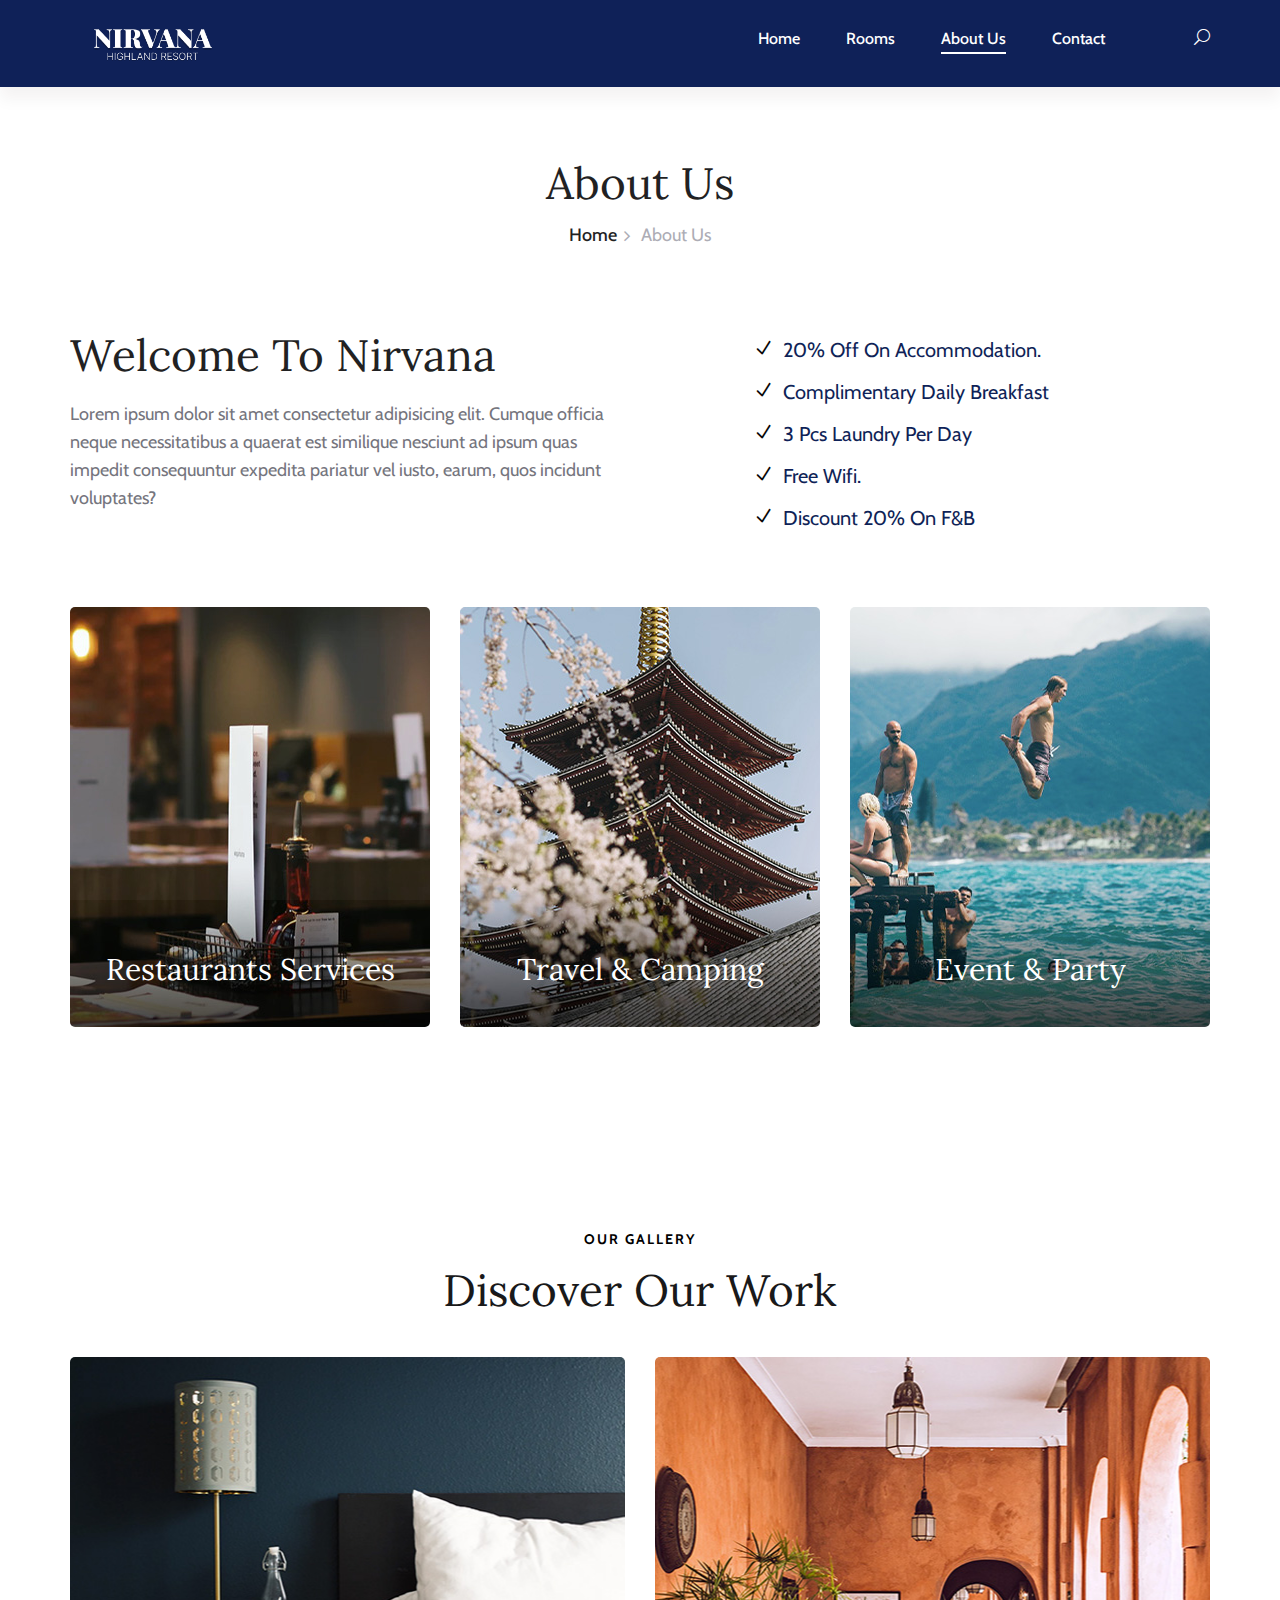
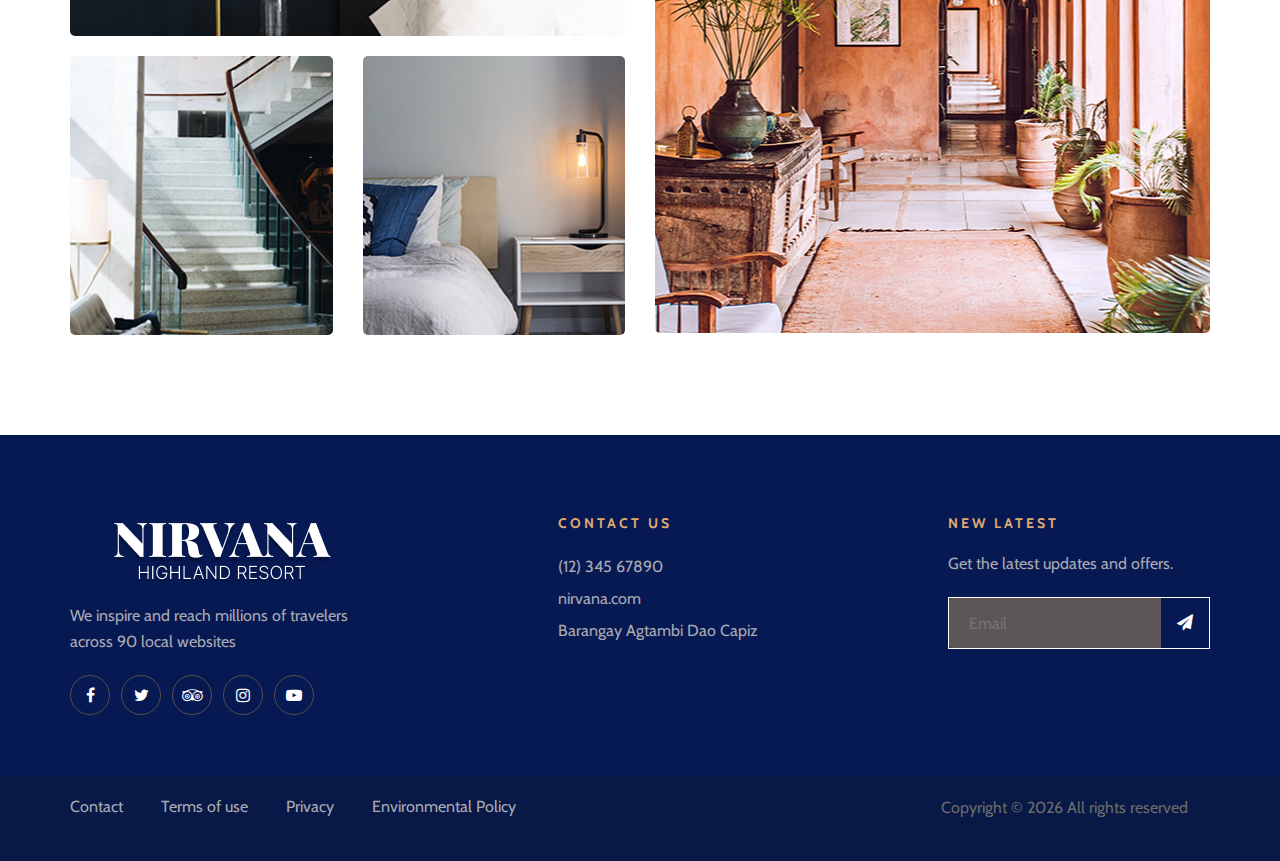
==== commit 856c988c: "Room data are now fetched from database" ====
--- a/about-us.html
+++ b/about-us.html
@@ -59,8 +59,8 @@
         </div>
         <nav class="mainmenu mobile-menu">
             <ul>
-                <li class="active"><a href="./index.html">Home</a></li>
-                <li><a href="./rooms.html">Rooms</a></li>
+                <li class="active"><a href="./index.php">Home</a></li>
+                <li><a href="./rooms.php">Rooms</a></li>
                 <li><a href="./about-us.html">About Us</a></li>
                 <li><a href="./pages.html">Pages</a>
                     <ul class="dropdown">
@@ -95,7 +95,7 @@
                 <div class="row">
                     <div class="col-lg-2">
                         <div class="logo">
-                            <a href="./index.html">
+                            <a href="./index.php">
                                 <img src="img/light-logo.png" alt="">
                             </a>
                         </div>
@@ -104,8 +104,8 @@
                         <div class="nav-menu">
                             <nav class="mainmenu">
                                 <ul>
-                                    <li><a href="./index.html">Home</a></li>
-                                    <li><a href="./rooms.html">Rooms</a></li>
+                                    <li><a href="./index.php">Home</a></li>
+                                    <li><a href="./rooms.php">Rooms</a></li>
                                     <li  class="active"><a href="./about-us.html">About Us</a></li>
                                     <li><a href="./contact.html">Contact</a></li>
                                 </ul>
@@ -129,7 +129,7 @@
                     <div class="breadcrumb-text">
                         <h2>About Us</h2>
                         <div class="bt-option">
-                            <a href="./index.html">Home</a>
+                            <a href="./index.php">Home</a>
                             <span>About Us</span>
                         </div>
                     </div>
